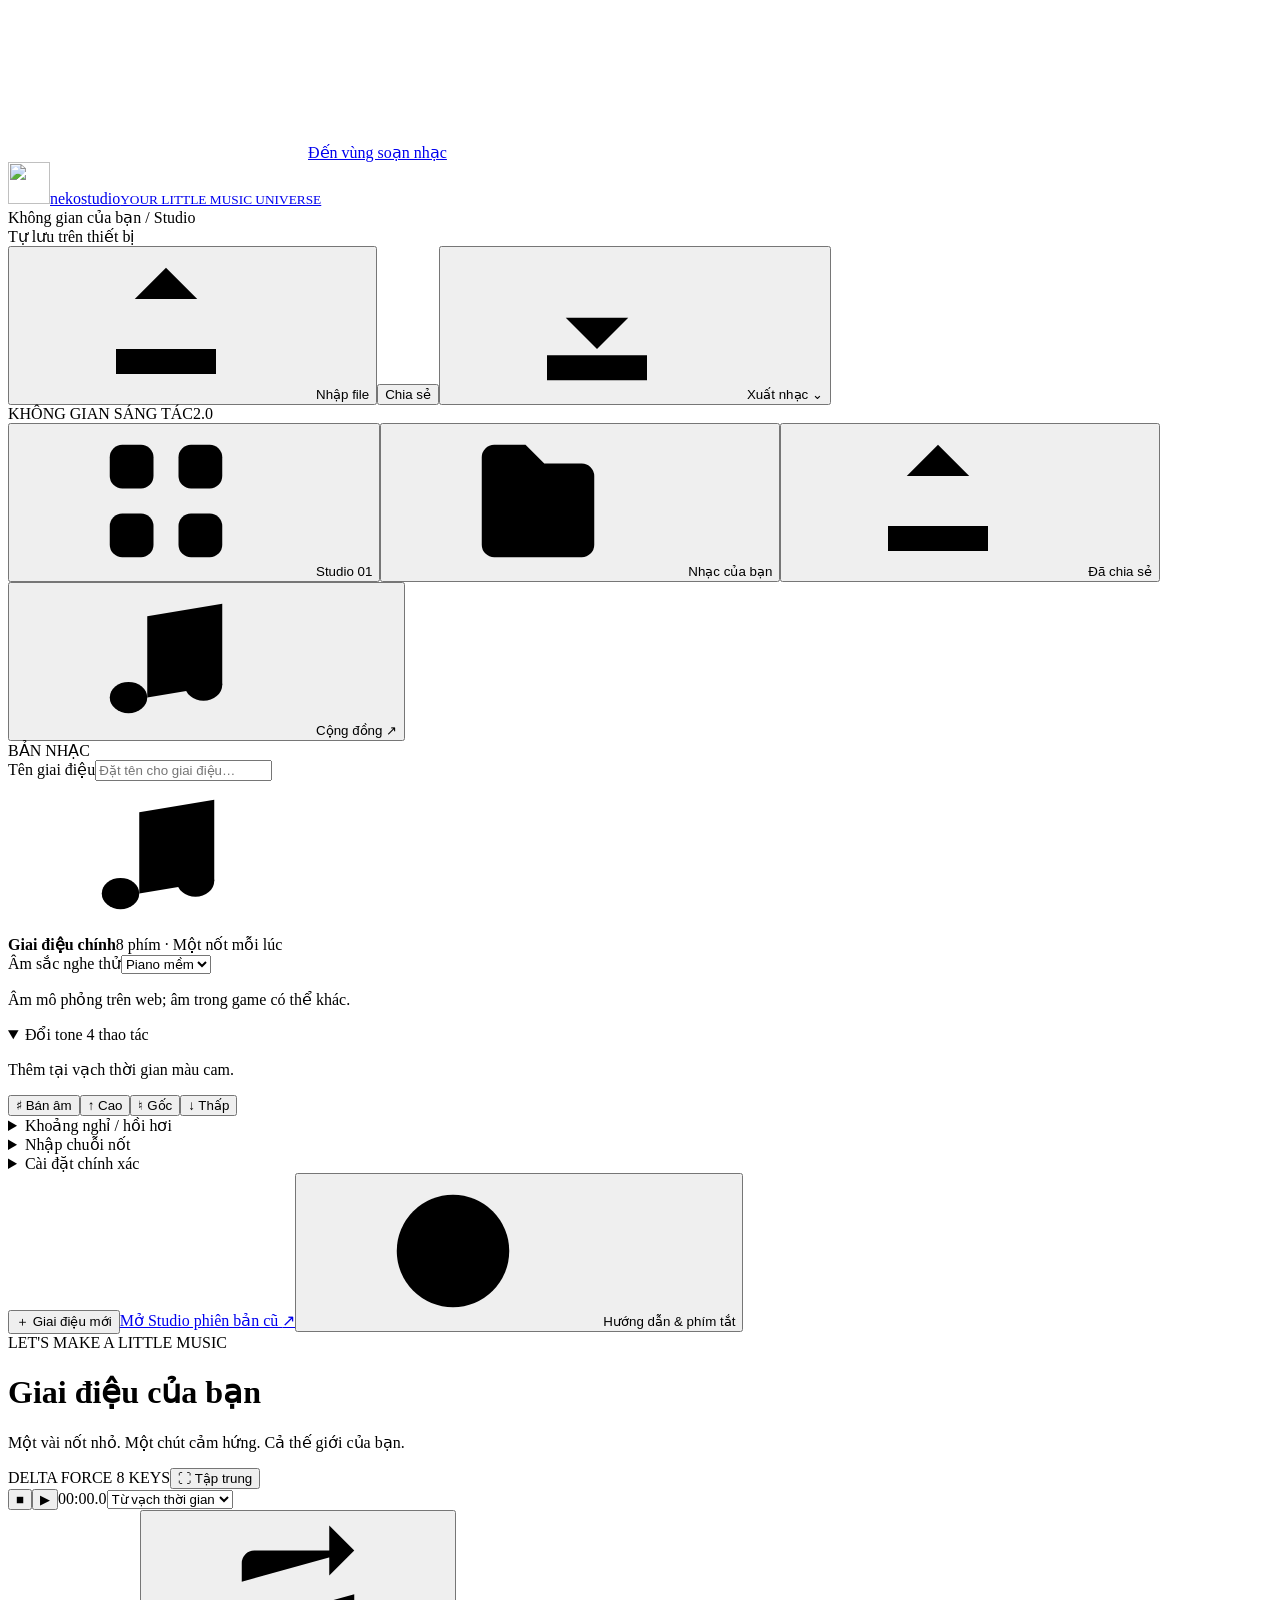
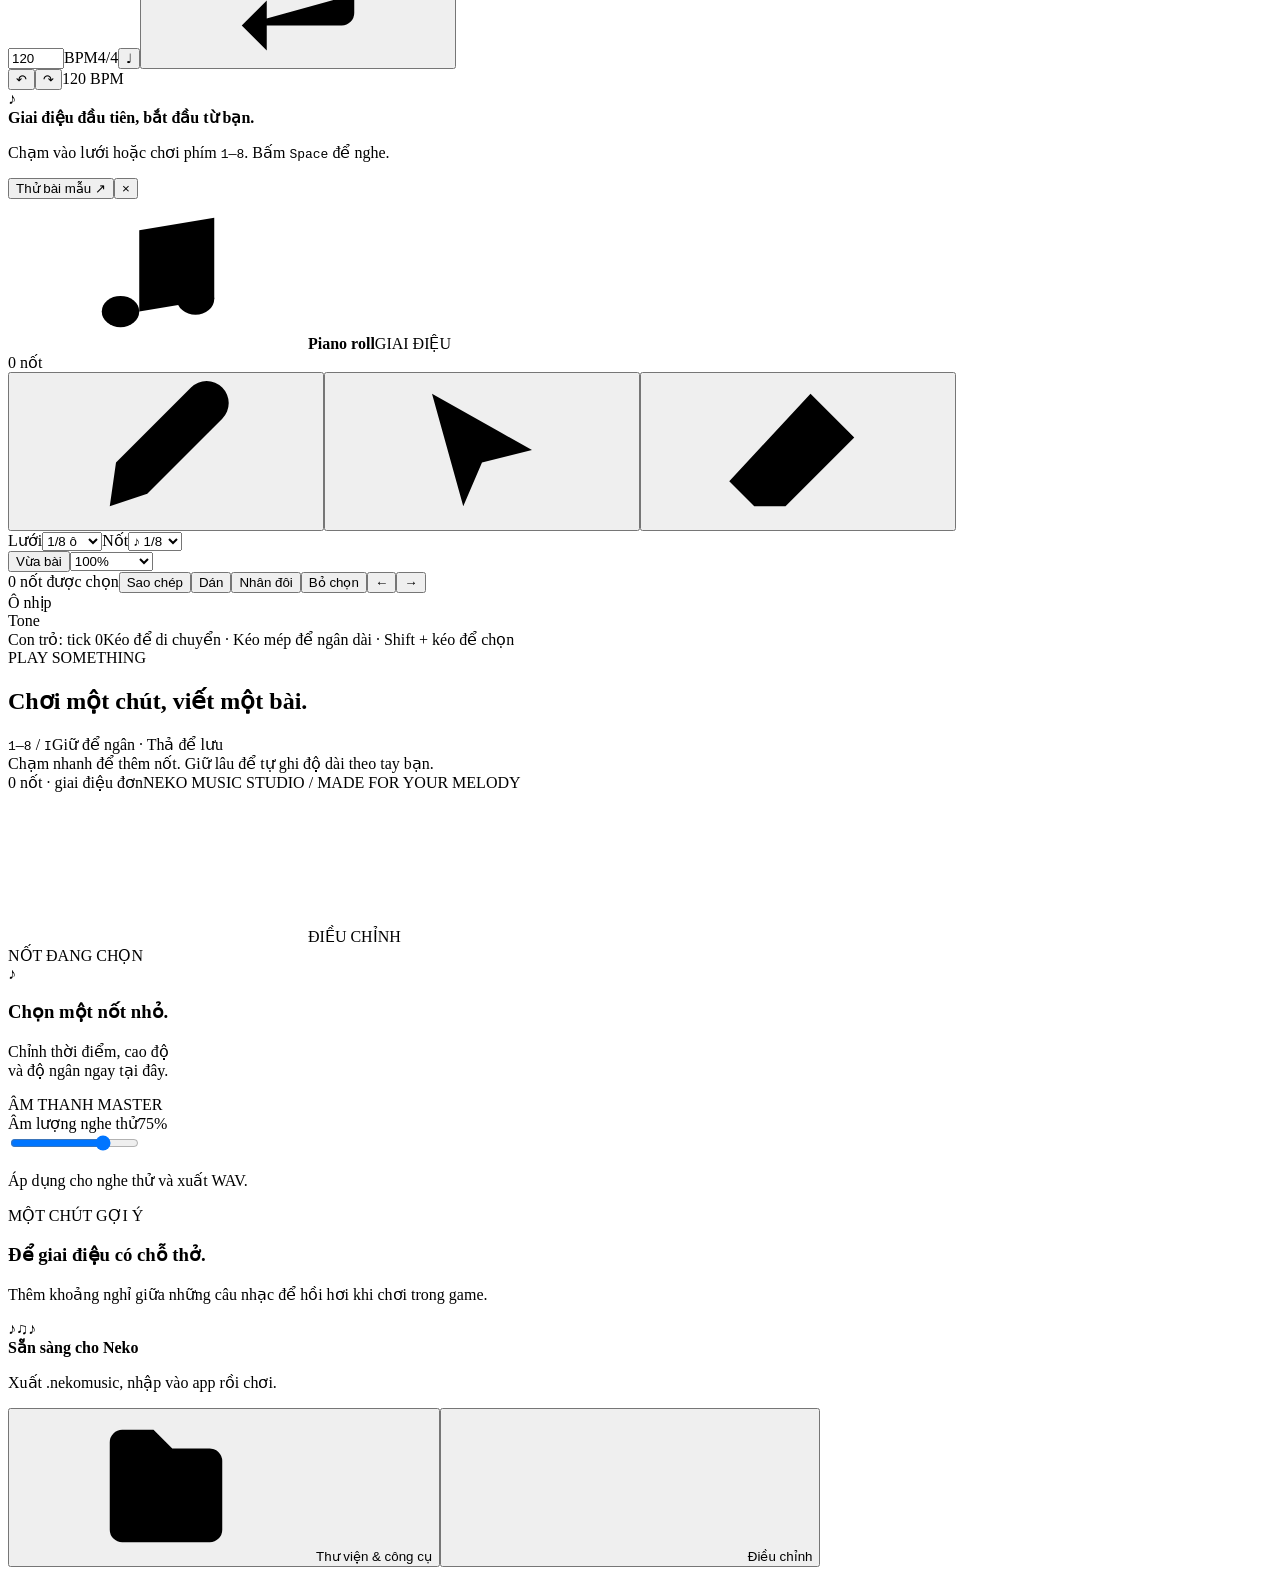
==== index.html @ de8f649d "Optimize library loading and session refresh (compiled web only)" ====
<!doctype html>
<html lang="vi">
<head><meta charset="utf-8"><meta name="viewport" content="width=device-width,initial-scale=1"><meta name="theme-color" content="#081411"><title>Neko Studio · Không gian cho giai điệu của bạn</title><meta name="description" content="Trình soạn nhạc 8 phím cho Neko Auto Music. Soạn giai điệu đơn, nghe thử và xuất file .nekomusic."><link rel="icon" type="image/png" href="/neko-music-studio/assets/favicon-Vps4EDx6.png">  <script type="module" crossorigin src="/neko-music-studio/assets/main-D3TmOOKm.js"></script>
  <link rel="modulepreload" crossorigin href="/neko-music-studio/assets/modulepreload-polyfill-CSRv37U6.js">
  <link rel="modulepreload" crossorigin href="/neko-music-studio/assets/published-time.mjs_v_20261021-studio2-C7KrOWjN.js">
  <link rel="stylesheet" crossorigin href="/neko-music-studio/assets/published-time-BNhq8g3c.css">
  <link rel="stylesheet" crossorigin href="/neko-music-studio/assets/main-Cn837vq4.css">
</head>
<body class="studio-v2"><svg class="svg-defs" xmlns="http://www.w3.org/2000/svg" aria-hidden="true"><defs><symbol id="i-grid" viewBox="0 0 24 24"><rect x="3" y="3" width="7" height="7" rx="2"/><rect x="14" y="3" width="7" height="7" rx="2"/><rect x="3" y="14" width="7" height="7" rx="2"/><rect x="14" y="14" width="7" height="7" rx="2"/></symbol><symbol id="i-note" viewBox="0 0 24 24"><path d="M9 18V5l12-2v13M9 9l12-2"/><ellipse cx="6" cy="18" rx="3" ry="2.5"/><ellipse cx="18" cy="16" rx="3" ry="2.5"/></symbol><symbol id="i-folder" viewBox="0 0 24 24"><path d="M3 7V5a2 2 0 0 1 2-2h5l3 3h6a2 2 0 0 1 2 2v11a2 2 0 0 1-2 2H5a2 2 0 0 1-2-2Z"/><path d="M3 10h18"/></symbol><symbol id="i-upload" viewBox="0 0 24 24"><path d="M12 16V3m-5 5 5-5 5 5M4 16v4h16v-4"/></symbol><symbol id="i-download" viewBox="0 0 24 24"><path d="M12 3v13m-5-5 5 5 5-5M4 17v4h16v-4"/></symbol><symbol id="i-pencil" viewBox="0 0 24 24"><path d="m15 4 5 5M3 21l6-2L21 7a2 2 0 0 0-5-5L4 14Z"/></symbol><symbol id="i-cursor" viewBox="0 0 24 24"><path d="m4 3 16 9-8 2-3 7Z"/></symbol><symbol id="i-erase" viewBox="0 0 24 24"><path d="m14 3 7 7-11 11H5l-4-4ZM8 9l7 7M10 21h12"/></symbol><symbol id="i-loop" viewBox="0 0 24 24"><path d="m17 2 4 4-4 4M3 11V8a2 2 0 0 1 2-2h16M7 22l-4-4 4-4m14-1v3a2 2 0 0 1-2 2H3"/></symbol><symbol id="i-sliders" viewBox="0 0 24 24"><path d="M5 3v7m0 4v7m7-18v12m0 4v2m7-18v3m0 4v11M2 10h6m1 5h6m1-9h6"/></symbol><symbol id="i-help" viewBox="0 0 24 24"><circle cx="12" cy="12" r="9"/><path d="M9 9a3 3 0 1 1 4 3c-1 .5-1 1-1 2m0 3h.01"/></symbol></defs></svg><a class="skip-link" href="#studioMain">Đến vùng soạn nhạc</a>
<header class="topbar"><a class="brand" href="./" aria-label="Neko Studio"><img class="brand-icon" src="/neko-music-studio/assets/neko-logo-C8vEP1AW.webp" alt="" width="42" height="42"><span>neko<span class="brand-light">studio</span><small>YOUR LITTLE MUSIC UNIVERSE</small></span></a><div class="project-header"><span class="project-location">Không gian của bạn <span>/</span> Studio</span><div class="save-indicator" id="saveStatus" role="status">Tự lưu trên thiết bị</div></div><div class="header-actions"><button id="importBtn" class="quiet"><svg aria-hidden="true"><use href="#i-upload"/></svg>Nhập file</button><button id="uploadBtn" class="quiet">Chia sẻ</button><button id="exportMenuBtn" class="primary"><svg aria-hidden="true"><use href="#i-download"/></svg>Xuất nhạc <span>⌄</span></button></div><input id="fileInput" type="file" accept=".nekomusic,.json,.mid,.midi,application/json,audio/midi" hidden></header>
<main class="workspace">
<aside class="sidebar" id="toolsSidebar" aria-label="Thư viện và công cụ"><div class="sidebar-top"><span class="side-heading">KHÔNG GIAN SÁNG TÁC</span><span class="version-pill">2.0</span></div><nav class="studio-tabs" aria-label="Không gian sáng tác"><button class="active-tab" data-studio-tab="editor" aria-pressed="true"><svg aria-hidden="true"><use href="#i-grid"/></svg>Studio <span class="nav-shortcut">01</span></button><button data-studio-tab="drafts" aria-pressed="false"><svg aria-hidden="true"><use href="#i-folder"/></svg>Nhạc của bạn</button><button data-studio-tab="published" aria-pressed="false"><svg aria-hidden="true"><use href="#i-upload"/></svg>Đã chia sẻ</button><button id="communityBtn"><svg aria-hidden="true"><use href="#i-note"/></svg>Cộng đồng <span class="nav-shortcut">↗</span></button></nav><div class="sidebar-divider"></div><div class="section-heading">BẢN NHẠC</div><label for="title">Tên giai điệu</label><input id="title" maxlength="100" placeholder="Đặt tên cho giai điệu…"><section class="sound-card"><div class="sound-icon"><svg aria-hidden="true"><use href="#i-note"/></svg></div><div><strong>Giai điệu chính</strong><span>8 phím · Một nốt mỗi lúc</span></div><span class="track-light"></span></section><label for="instrument">Âm sắc nghe thử</label><select id="instrument"><option value="soft">Piano mềm</option><option value="pluck">Dây gảy</option><option value="flute">Sáo nhẹ</option></select><p class="hint small-hint">Âm mô phỏng trên web; âm trong game có thể khác.</p><details class="tool-details" open><summary>Đổi tone <span>4 thao tác</span></summary><p class="hint">Thêm tại vạch thời gian màu cam.</p><div class="control-buttons"><button data-control="SEMITONE">♯ Bán âm</button><button data-control="PITCH_UP">↑ Cao</button><button data-control="NATURAL_PITCH">♮ Gốc</button><button data-control="PITCH_DOWN">↓ Thấp</button></div></details><details class="tool-details"><summary>Khoảng nghỉ / hồi hơi</summary><label for="restTicks">Thời gian nghỉ (tick)</label><input id="restTicks" type="number" min="1" max="2147483647" value="20"><p id="restHint" class="hint"></p><button id="restBtn" class="wide rest-button">＋ Chèn khoảng nghỉ</button></details><details class="tool-details"><summary>Nhập chuỗi nốt</summary><label for="sequence">Giai điệu dạng số</label><textarea id="sequence" rows="3" placeholder="1 2 3 5 - i"></textarea><p class="hint">1–8 là phím, dấu - là nghỉ, i là phím 8.</p><button id="sequenceBtn" class="wide">＋ Thêm tại vạch thời gian</button></details><details class="tool-details"><summary>Cài đặt chính xác</summary><label for="tps">Tick / giây</label><input id="tps" type="number" min="1" max="1000" value="20"><p id="tempoHint" class="hint"></p><button id="jsonBtn" class="quiet wide">{ } Xem dữ liệu .nekomusic</button></details><div class="sidebar-bottom"><button id="newBtn" class="wide new-project">＋ Giai điệu mới</button><a class="classic-link" href="classic/">Mở Studio phiên bản cũ <span>↗</span></a><button id="helpBtn" class="quiet wide help-trigger"><svg aria-hidden="true"><use href="#i-help"/></svg>Hướng dẫn & phím tắt</button></div></aside>
<section id="libraryPanel" class="library-panel" hidden><div class="eyebrow">THƯ VIỆN CỦA BẠN</div><h1 id="libraryTitle">Nhạc nháp</h1><div class="community-actions"><button id="draftNew" class="primary">＋ Bản nhạc mới</button><button id="publishedRefresh">↻ Làm mới</button><button id="publishedLogin">Đăng nhập</button></div><p id="libraryStatus" role="status"></p><div id="libraryList"></div><button id="publishedMore" hidden>Xem thêm</button></section><div class="editor" id="studioMain" tabindex="-1"><div class="editor-heading"><div><div class="eyebrow"><span class="live-dot"></span> LET'S MAKE A LITTLE MUSIC</div><h1 id="songHeading">Giai điệu của bạn</h1><p>Một vài nốt nhỏ. Một chút cảm hứng. Cả thế giới của bạn.</p></div><div class="heading-tools"><span class="format-badge">DELTA FORCE <span>8 KEYS</span></span><button id="focusBtn" class="quiet" aria-pressed="false" title="Ẩn bảng bên để tập trung">⛶ <span>Tập trung</span></button></div></div><div class="transport" aria-label="Điều khiển phát nhạc"><div class="transport-left"><button id="stopBtn" class="stop" aria-label="Dừng và về đầu">■</button><button id="playBtn" class="play" aria-label="Nghe thử" title="Phát / tạm dừng · Space">▶</button><span id="playTime" class="time">00:00.0</span><select id="playMode" aria-label="Vị trí bắt đầu nghe"><option value="cursor">Từ vạch thời gian</option><option value="start">Từ đầu bài</option></select></div><div class="transport-center"><label class="bpm-control" for="bpm"><input id="bpm" type="number" min="20" max="400" step="1" value="120" title="Đổi tốc độ bài nhạc · 20–400 BPM"><span>BPM</span></label><span class="signature">4/4</span><button id="metronomeBtn" aria-label="Máy đếm nhịp" aria-pressed="false" title="Bật / tắt máy đếm nhịp">♩</button><button id="loopBtn" aria-label="Lặp đoạn" aria-pressed="false" title="Lặp đoạn hoặc toàn bài"><svg aria-hidden="true"><use href="#i-loop"/></svg></button></div><div class="transport-right"><button id="undoBtn" aria-label="Hoàn tác" title="Hoàn tác · Ctrl+Z">↶</button><button id="redoBtn" aria-label="Làm lại" title="Làm lại · Ctrl+Shift+Z">↷</button><span id="tempoBadge" class="sr-only">120 BPM</span></div></div><section class="welcome-card" id="welcomeCard"><div class="welcome-art" aria-hidden="true">♪</div><div><strong>Giai điệu đầu tiên, bắt đầu từ bạn.</strong><p>Chạm vào lưới hoặc chơi phím <kbd>1</kbd>–<kbd>8</kbd>. Bấm <kbd>Space</kbd> để nghe.</p></div><button id="demoBtn" class="welcome-demo">Thử bài mẫu <span>↗</span></button><button id="dismissWelcome" class="quiet dismiss" aria-label="Ẩn gợi ý bắt đầu">×</button></section><section class="roll-card" aria-label="Vùng soạn giai điệu"><div class="roll-top"><div class="roll-title"><svg aria-hidden="true"><use href="#i-note"/></svg><strong>Piano roll</strong><span class="mono-pill">GIAI ĐIỆU</span></div><span id="rollSummary">0 nốt</span></div><div class="selection-toolbar"><div class="tool-group" aria-label="Công cụ soạn"><button id="drawTool" aria-pressed="true" aria-label="Vẽ nốt" title="Vẽ nốt · B"><svg aria-hidden="true"><use href="#i-pencil"/></svg></button><button id="multiSelect" aria-pressed="false" aria-label="Chọn nhiều nốt" title="Chọn vùng · V"><svg aria-hidden="true"><use href="#i-cursor"/></svg></button><button id="eraseTool" aria-pressed="false" aria-label="Tẩy nốt" title="Tẩy nốt · E"><svg aria-hidden="true"><use href="#i-erase"/></svg></button></div><div class="grid-settings"><label for="step">Lưới</label><select id="step"><option value="1">1/40 ô</option><option value="2">1/20 ô</option><option value="5" selected>1/8 ô</option><option value="10">1/4 ô</option><option value="20">1/2 ô</option></select><label for="duration">Nốt</label><select id="duration"><option value="1">1 tick</option><option value="5" selected>♪ 1/8</option><option value="10">♩ 1/4</option><option value="20">𝅗𝅥 1/2</option><option value="40">𝅝 1 ô</option></select></div><div class="zoom-controls"><button id="fitBtn" class="quiet">Vừa bài</button><select id="zoom" aria-label="Độ phóng đại"><option value="4">Thu nhỏ</option><option value="6" selected>100%</option><option value="10">Phóng lớn</option></select></div></div><div class="selection-actions"><span id="selectionCount">0 nốt được chọn</span><button id="copyNotes">Sao chép</button><button id="pasteNotes">Dán</button><button id="duplicateBtn">Nhân đôi</button><button id="clearSelection">Bỏ chọn</button><span class="page-buttons"><button id="prevPage" class="quiet" aria-label="Trang nhạc trước">←</button><button id="nextPage" class="quiet" aria-label="Trang nhạc sau">→</button></span></div><section id="singleNoteNotice" class="warnings" aria-live="polite" hidden><p id="conflictMessage"></p><button id="keepHighestBtn">Giữ nốt cao nhất</button></section><div id="rollScroll" class="roll-scroll"><div id="roll" class="roll"><div class="sticky-labels"><div class="ruler-label">Ô nhịp</div><div class="control-label">Tone</div><div id="rowLabels"></div></div><div id="canvas" class="canvas"><div id="ruler" class="ruler"></div><div id="controlLane" class="control-lane"></div><div id="noteGrid" class="note-grid"></div><div id="loopRegion" class="loop-region" hidden></div><div id="playhead" class="playhead"><span></span></div></div></div></div><div class="roll-footer"><span id="cursorLabel">Con trỏ: tick 0</span><span class="roll-tip">Kéo để di chuyển · Kéo mép để ngân dài · Shift + kéo để chọn</span></div></section>
<div id="loopSettings" class="loop-settings" hidden><svg aria-hidden="true"><use href="#i-loop"/></svg><span>Đoạn lặp</span><label for="loopStart">Từ tick</label><input id="loopStart" type="number" min="0" value="0"><label for="loopEnd">Đến tick</label><input id="loopEnd" type="number" min="1" value="160"><button id="loopSelectionBtn" class="quiet">Lấy vùng chọn</button></div><section class="keyboard-card"><div class="keyboard-heading"><div><span class="eyebrow">PLAY SOMETHING</span><h2>Chơi một chút, viết một bài.</h2></div><span class="keyboard-shortcut"><kbd>1</kbd>–<kbd>8</kbd> / <kbd>I</kbd><span>Giữ để ngân · Thả để lưu</span></span></div><div id="keyboard" class="keyboard"></div><div class="preview-note">Chạm nhanh để thêm nốt. Giữ lâu để tự ghi độ dài theo tay bạn.</div></section>
<section id="warnings" class="warnings" aria-live="polite" hidden></section>
<footer class="editor-footer"><span id="stats">0 nốt · giai điệu đơn</span><span>NEKO MUSIC STUDIO <span class="footer-dot">/</span> MADE FOR YOUR MELODY</span></footer></div>
<aside class="inspector" id="propertiesSidebar" aria-label="Thuộc tính nốt và âm thanh"><div class="inspector-heading"><svg aria-hidden="true"><use href="#i-sliders"/></svg><span>ĐIỀU CHỈNH</span></div><div class="section-heading">NỐT ĐANG CHỌN</div><div id="emptyInspector" class="empty-inspector"><div class="empty-symbol">♪</div><h3>Chọn một nốt nhỏ.</h3><p>Chỉnh thời điểm, cao độ<br>và độ ngân ngay tại đây.</p></div><div id="noteInspector" hidden><div id="selectedBadge" class="selected-badge">PHÍM 1</div><label for="noteKey">Phím / cao độ</label><select id="noteKey"></select><label for="noteTick">Vị trí (tick)</label><input id="noteTick" type="number" min="0" max="2147483647"><div id="noteDurationWrap"><label for="noteDuration">Độ dài (tick)</label><input id="noteDuration" type="number" min="1" max="2147483647"></div><p id="selectedHint" class="hint"></p><div class="transpose-controls"><button id="transposeDown">↓ Hạ phím</button><button id="transposeUp">↑ Nâng phím</button></div><button id="deleteBtn" class="danger wide">Xóa phần đã chọn</button></div><section class="master-section"><div class="section-heading">ÂM THANH <span>MASTER</span></div><div class="volume-heading"><label for="masterVolume">Âm lượng nghe thử</label><output id="volumeValue" for="masterVolume">75%</output></div><input id="masterVolume" type="range" min="0" max="100" value="75"><div class="meter" aria-hidden="true"><div id="masterMeter"></div></div><p class="hint">Áp dụng cho nghe thử và xuất WAV.</p></section><section class="guide"><span class="guide-kicker">MỘT CHÚT GỢI Ý</span><h3>Để giai điệu có chỗ thở.</h3><p>Thêm khoảng nghỉ giữa những câu nhạc để hồi hơi khi chơi trong game.</p><div class="guide-note"><span>♪</span><i></i><span>♫</span><i></i><span>♪</span></div></section><div class="compatibility"><span class="live-dot"></span><div><strong>Sẵn sàng cho Neko</strong><p>Xuất .nekomusic, nhập vào app rồi chơi.</p></div></div></aside>
</main><nav class="mobile-dock" aria-label="Bảng công cụ"><button id="mobileTools" aria-expanded="false" aria-controls="toolsSidebar"><svg aria-hidden="true"><use href="#i-folder"/></svg>Thư viện & công cụ</button><button id="mobileProperties" aria-expanded="false" aria-controls="propertiesSidebar"><svg aria-hidden="true"><use href="#i-sliders"/></svg>Điều chỉnh</button></nav>
<dialog id="exportDialog"><div class="dialog-heading"><div><div class="eyebrow">TAKE YOUR MUSIC WITH YOU</div><h2>Giai điệu đi cùng bạn.</h2></div><button data-close-dialog aria-label="Đóng">×</button></div><p>Chọn định dạng bạn muốn mang đi.</p><div class="export-options"><button id="exportBtn" class="export-option"><span class="export-file-icon">N</span><span><strong>Neko Music</strong><small>.nekomusic · Chơi bằng app Neko Auto Music</small></span><span>↗</span></button><button id="exportMidi" class="export-option"><span class="export-file-icon">M</span><span><strong>MIDI</strong><small>.mid · Tiếp tục soạn trong phần mềm làm nhạc</small></span><span>↗</span></button><button id="exportWav" class="export-option"><span class="export-file-icon">W</span><span><strong>Âm thanh WAV</strong><small>.wav · Âm sắc và âm lượng nghe thử hiện tại</small></span><span>↗</span></button></div><p id="exportStatus" role="status"></p></dialog>
<dialog id="helpDialog"><div class="dialog-heading"><h2>Một bài nhạc, bắt đầu thế nào?</h2><button data-close-dialog aria-label="Đóng">×</button></div><ol class="help-steps"><li><strong>Chơi hoặc vẽ nốt.</strong><p>Chạm lưới hoặc dùng phím 1–8. Giữ để ngân dài.</p></li><li><strong>Nghe và chỉnh theo ý bạn.</strong><p>Kéo nốt theo hai chiều. Kéo mép phải để đổi độ dài. Shift + kéo vùng trống để chọn nhóm.</p></li><li><strong>Mang giai điệu đi chơi.</strong><p>Xuất .nekomusic để nhập vào app. MIDI và WAV dành cho chỉnh tiếp hoặc nghe lại.</p></li></ol><div class="shortcut-list"><span>Phát / tạm dừng <kbd>Space</kbd></span><span>Vẽ / chọn / tẩy <kbd>B / V / E</kbd></span><span>Hoàn tác <kbd>Ctrl Z</kbd></span><span>Sao chép / dán <kbd>Ctrl C / V</kbd></span><span>Chọn tất cả <kbd>Ctrl A</kbd></span><span>Xóa phần đã chọn <kbd>Delete</kbd></span></div><p>Bản nháp tự lưu trên trình duyệt hiện tại. Xuất file để giữ bản riêng hoặc chuyển thiết bị. BPM điều chỉnh tốc độ bài; độ chính xác của tick được giữ riêng để app đọc đúng.</p></dialog>
<dialog id="midiDialog"><div class="dialog-heading"><h2>Đưa MIDI vào Neko</h2><button data-close-dialog aria-label="Đóng">×</button></div><p>Chọn bè giai điệu. Khi chuyển về 8 phím, nốt ngoài dải sẽ được đưa về quãng phù hợp và làm tròn cao độ. Hợp âm được rút thành một giai điệu.</p><label for="midiTrack">Bè nhạc</label><select id="midiTrack"></select><label for="midiPolicy">Khi nhiều nốt cùng phát</label><select id="midiPolicy"><option value="highest">Giữ nốt cao nhất</option><option value="lowest">Giữ nốt thấp nhất</option></select><p id="midiSummary" role="status"></p><div class="dialog-actions"><button id="midiImportConfirm" class="primary">Chuyển thành bản nháp mới</button></div></dialog>
<dialog id="jsonDialog"><div class="dialog-heading"><h2>Dữ liệu .nekomusic</h2><button id="closeJson" aria-label="Đóng">✕</button></div><p>Đây là dữ liệu app sẽ đọc khi nhập bài.</p><pre id="jsonOutput"></pre><button id="copyJson" class="primary">Sao chép JSON</button></dialog>
<dialog id="confirmDialog"><h2 id="confirmTitle">Thay bản nhạc?</h2><p id="confirmMessage"></p><div class="dialog-actions"><button id="cancelConfirm">Giữ bài hiện tại</button><button id="acceptConfirm" class="primary">Tiếp tục</button></div></dialog>
<div id="toast" class="toast" role="status" aria-live="polite"></div>
</body></html>
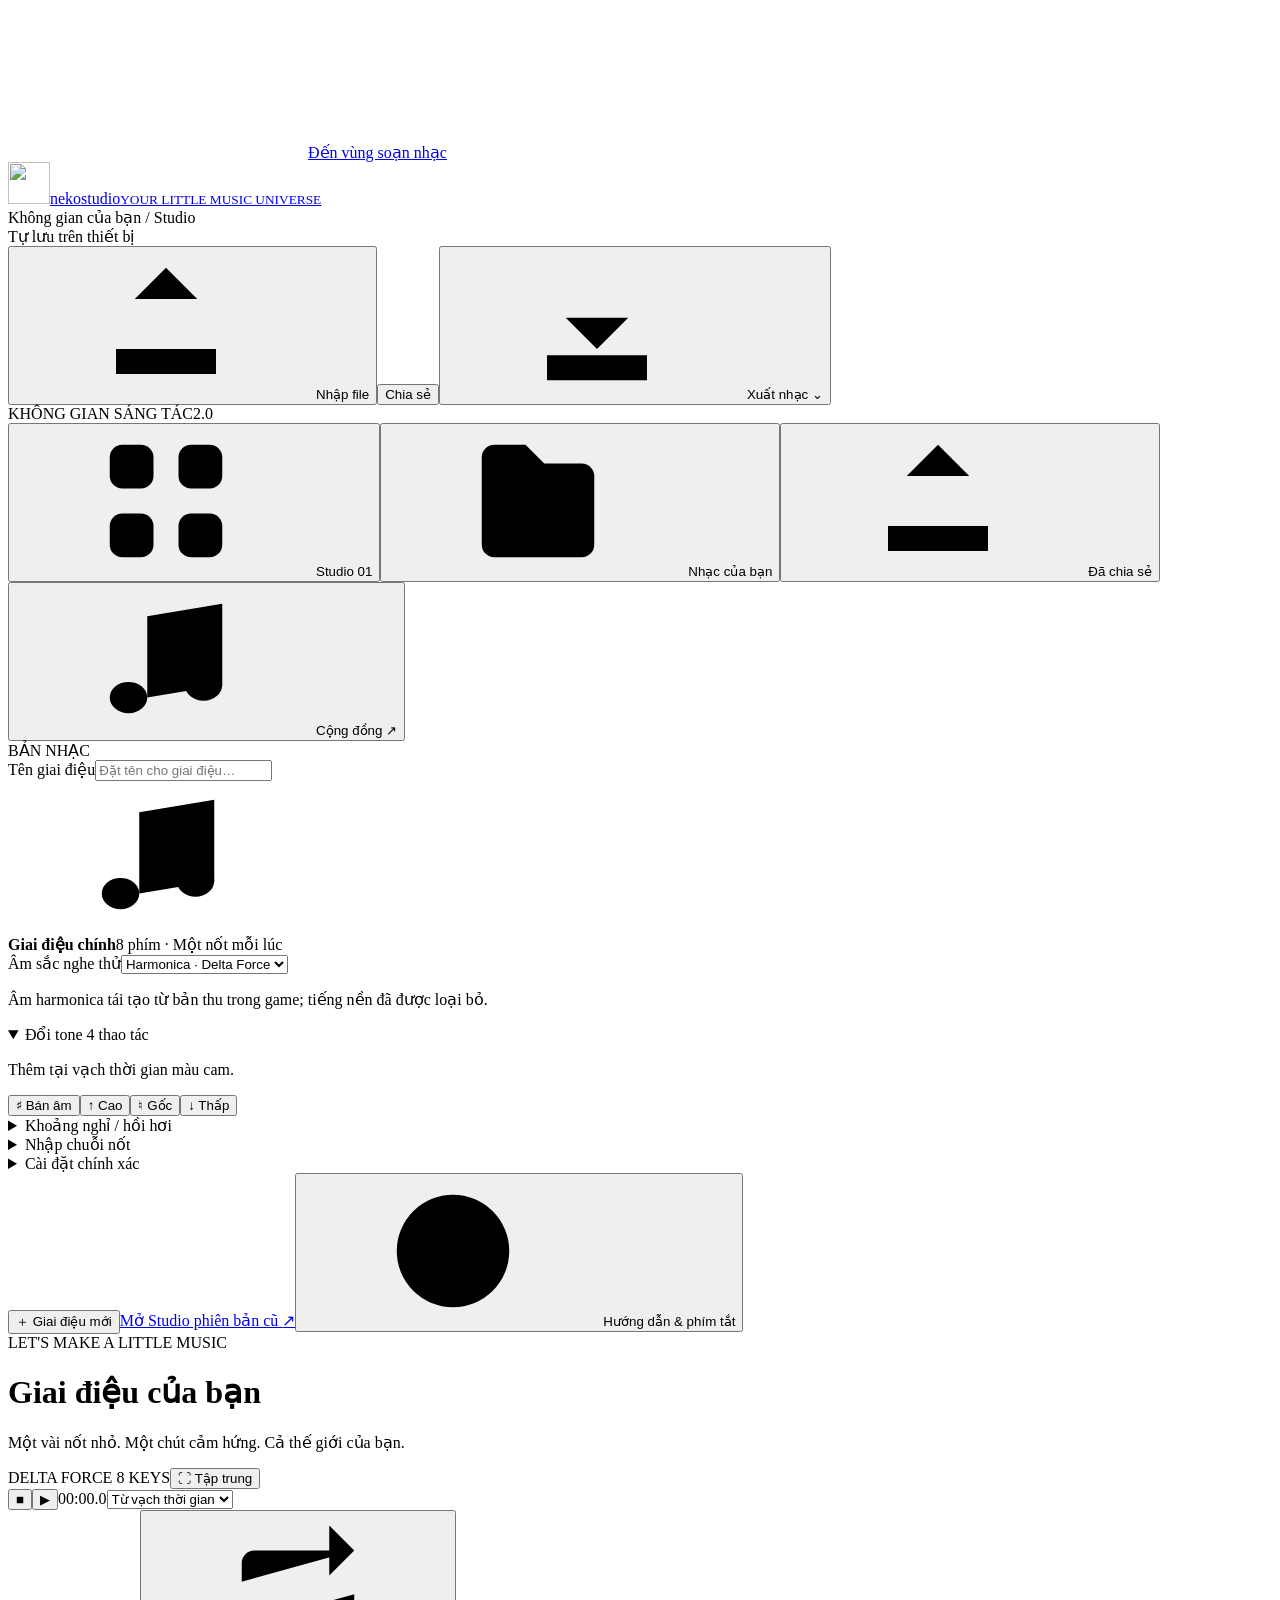
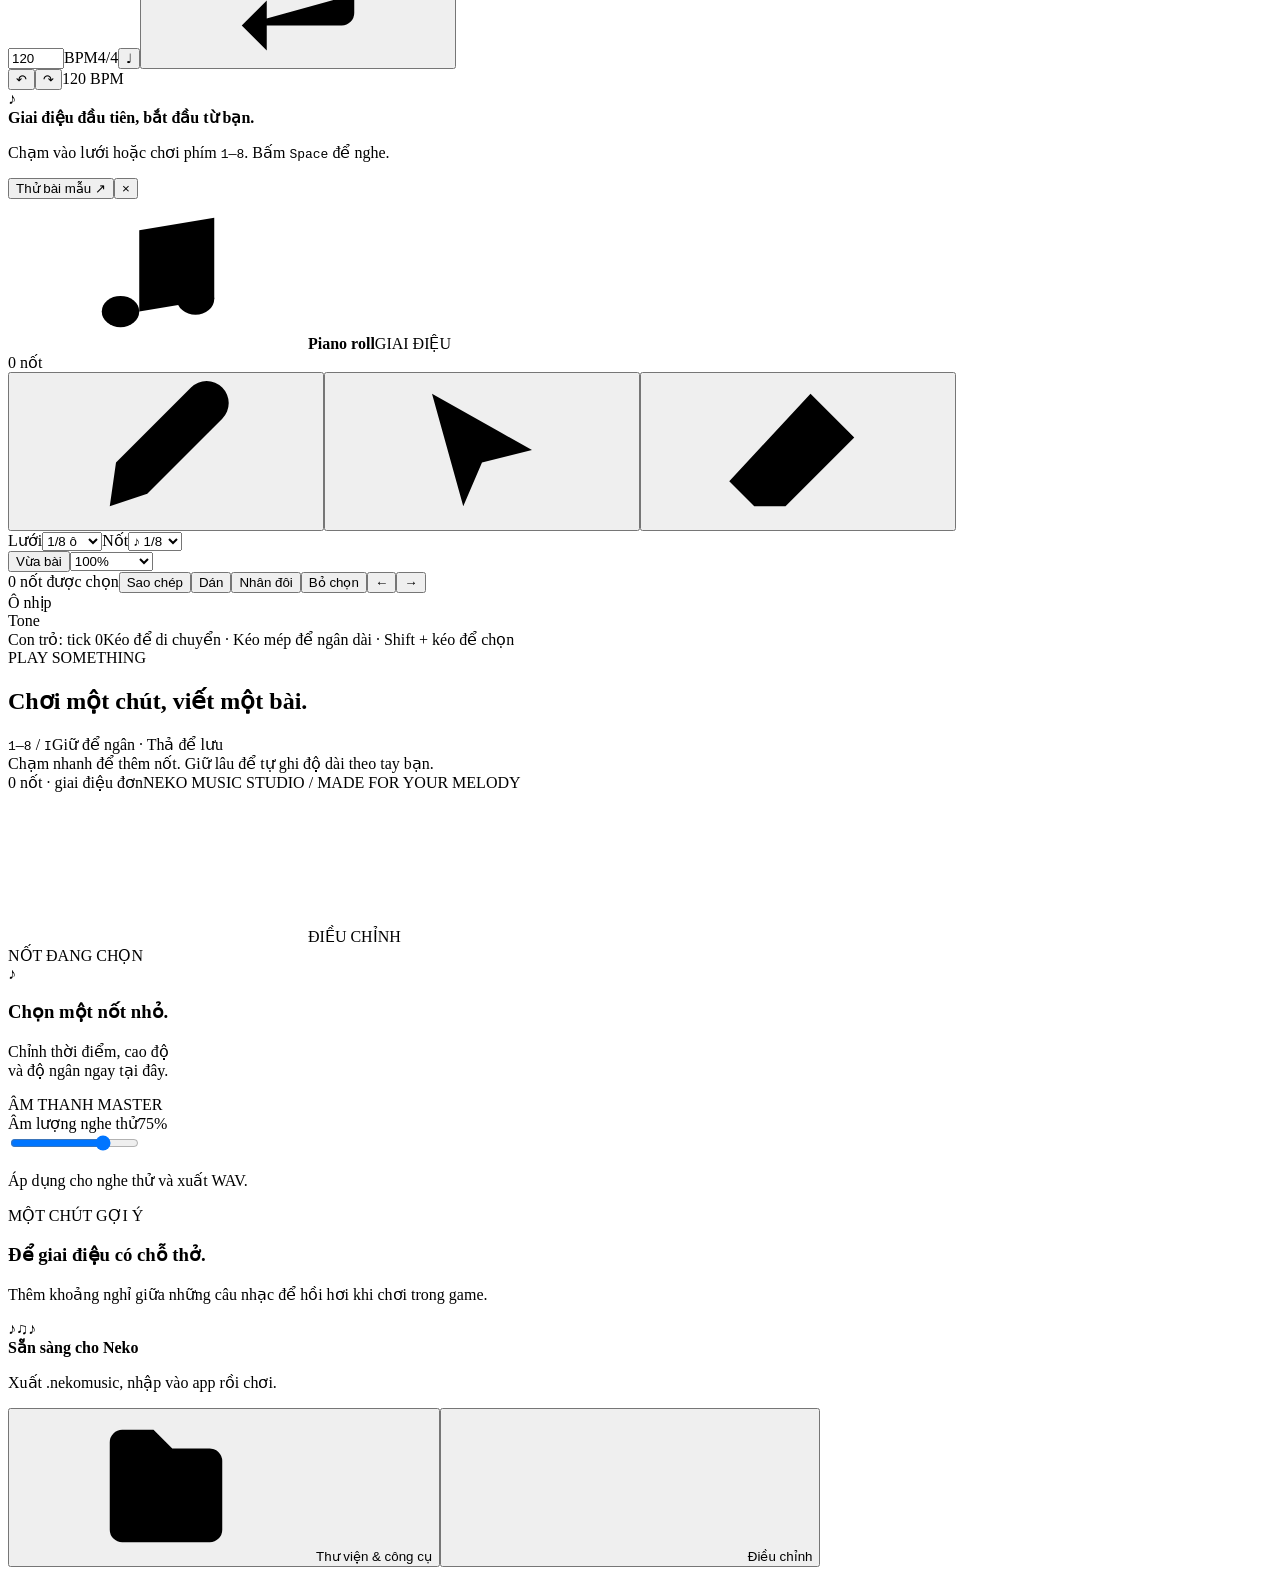
==== commit 936f1071: "Add measured Delta Force harmonica preview (compiled web only)" ====
--- a/index.html
+++ b/index.html
@@ -1,15 +1,16 @@
 <!doctype html>
 <html lang="vi">
-<head><meta charset="utf-8"><meta name="viewport" content="width=device-width,initial-scale=1"><meta name="theme-color" content="#081411"><title>Neko Studio · Không gian cho giai điệu của bạn</title><meta name="description" content="Trình soạn nhạc 8 phím cho Neko Auto Music. Soạn giai điệu đơn, nghe thử và xuất file .nekomusic."><link rel="icon" type="image/png" href="/neko-music-studio/assets/favicon-Vps4EDx6.png">  <script type="module" crossorigin src="/neko-music-studio/assets/main-D3TmOOKm.js"></script>
+<head><meta charset="utf-8"><meta name="viewport" content="width=device-width,initial-scale=1"><meta name="theme-color" content="#081411"><title>Neko Studio · Không gian cho giai điệu của bạn</title><meta name="description" content="Trình soạn nhạc 8 phím cho Neko Auto Music. Soạn giai điệu đơn, nghe thử và xuất file .nekomusic."><link rel="icon" type="image/png" href="/neko-music-studio/assets/favicon-Vps4EDx6.png">  <script type="module" crossorigin src="/neko-music-studio/assets/main-gHcrDTxo.js"></script>
   <link rel="modulepreload" crossorigin href="/neko-music-studio/assets/modulepreload-polyfill-CSRv37U6.js">
-  <link rel="modulepreload" crossorigin href="/neko-music-studio/assets/published-time.mjs_v_20261021-studio2-C7KrOWjN.js">
+  <link rel="modulepreload" crossorigin href="/neko-music-studio/assets/published-time.mjs_v_20261021-studio2-DB8yrjFi.js">
+  <link rel="modulepreload" crossorigin href="/neko-music-studio/assets/delta-reed-profiles-_LOy9lIZ.js">
   <link rel="stylesheet" crossorigin href="/neko-music-studio/assets/published-time-BNhq8g3c.css">
   <link rel="stylesheet" crossorigin href="/neko-music-studio/assets/main-Cn837vq4.css">
 </head>
 <body class="studio-v2"><svg class="svg-defs" xmlns="http://www.w3.org/2000/svg" aria-hidden="true"><defs><symbol id="i-grid" viewBox="0 0 24 24"><rect x="3" y="3" width="7" height="7" rx="2"/><rect x="14" y="3" width="7" height="7" rx="2"/><rect x="3" y="14" width="7" height="7" rx="2"/><rect x="14" y="14" width="7" height="7" rx="2"/></symbol><symbol id="i-note" viewBox="0 0 24 24"><path d="M9 18V5l12-2v13M9 9l12-2"/><ellipse cx="6" cy="18" rx="3" ry="2.5"/><ellipse cx="18" cy="16" rx="3" ry="2.5"/></symbol><symbol id="i-folder" viewBox="0 0 24 24"><path d="M3 7V5a2 2 0 0 1 2-2h5l3 3h6a2 2 0 0 1 2 2v11a2 2 0 0 1-2 2H5a2 2 0 0 1-2-2Z"/><path d="M3 10h18"/></symbol><symbol id="i-upload" viewBox="0 0 24 24"><path d="M12 16V3m-5 5 5-5 5 5M4 16v4h16v-4"/></symbol><symbol id="i-download" viewBox="0 0 24 24"><path d="M12 3v13m-5-5 5 5 5-5M4 17v4h16v-4"/></symbol><symbol id="i-pencil" viewBox="0 0 24 24"><path d="m15 4 5 5M3 21l6-2L21 7a2 2 0 0 0-5-5L4 14Z"/></symbol><symbol id="i-cursor" viewBox="0 0 24 24"><path d="m4 3 16 9-8 2-3 7Z"/></symbol><symbol id="i-erase" viewBox="0 0 24 24"><path d="m14 3 7 7-11 11H5l-4-4ZM8 9l7 7M10 21h12"/></symbol><symbol id="i-loop" viewBox="0 0 24 24"><path d="m17 2 4 4-4 4M3 11V8a2 2 0 0 1 2-2h16M7 22l-4-4 4-4m14-1v3a2 2 0 0 1-2 2H3"/></symbol><symbol id="i-sliders" viewBox="0 0 24 24"><path d="M5 3v7m0 4v7m7-18v12m0 4v2m7-18v3m0 4v11M2 10h6m1 5h6m1-9h6"/></symbol><symbol id="i-help" viewBox="0 0 24 24"><circle cx="12" cy="12" r="9"/><path d="M9 9a3 3 0 1 1 4 3c-1 .5-1 1-1 2m0 3h.01"/></symbol></defs></svg><a class="skip-link" href="#studioMain">Đến vùng soạn nhạc</a>
 <header class="topbar"><a class="brand" href="./" aria-label="Neko Studio"><img class="brand-icon" src="/neko-music-studio/assets/neko-logo-C8vEP1AW.webp" alt="" width="42" height="42"><span>neko<span class="brand-light">studio</span><small>YOUR LITTLE MUSIC UNIVERSE</small></span></a><div class="project-header"><span class="project-location">Không gian của bạn <span>/</span> Studio</span><div class="save-indicator" id="saveStatus" role="status">Tự lưu trên thiết bị</div></div><div class="header-actions"><button id="importBtn" class="quiet"><svg aria-hidden="true"><use href="#i-upload"/></svg>Nhập file</button><button id="uploadBtn" class="quiet">Chia sẻ</button><button id="exportMenuBtn" class="primary"><svg aria-hidden="true"><use href="#i-download"/></svg>Xuất nhạc <span>⌄</span></button></div><input id="fileInput" type="file" accept=".nekomusic,.json,.mid,.midi,application/json,audio/midi" hidden></header>
 <main class="workspace">
-<aside class="sidebar" id="toolsSidebar" aria-label="Thư viện và công cụ"><div class="sidebar-top"><span class="side-heading">KHÔNG GIAN SÁNG TÁC</span><span class="version-pill">2.0</span></div><nav class="studio-tabs" aria-label="Không gian sáng tác"><button class="active-tab" data-studio-tab="editor" aria-pressed="true"><svg aria-hidden="true"><use href="#i-grid"/></svg>Studio <span class="nav-shortcut">01</span></button><button data-studio-tab="drafts" aria-pressed="false"><svg aria-hidden="true"><use href="#i-folder"/></svg>Nhạc của bạn</button><button data-studio-tab="published" aria-pressed="false"><svg aria-hidden="true"><use href="#i-upload"/></svg>Đã chia sẻ</button><button id="communityBtn"><svg aria-hidden="true"><use href="#i-note"/></svg>Cộng đồng <span class="nav-shortcut">↗</span></button></nav><div class="sidebar-divider"></div><div class="section-heading">BẢN NHẠC</div><label for="title">Tên giai điệu</label><input id="title" maxlength="100" placeholder="Đặt tên cho giai điệu…"><section class="sound-card"><div class="sound-icon"><svg aria-hidden="true"><use href="#i-note"/></svg></div><div><strong>Giai điệu chính</strong><span>8 phím · Một nốt mỗi lúc</span></div><span class="track-light"></span></section><label for="instrument">Âm sắc nghe thử</label><select id="instrument"><option value="soft">Piano mềm</option><option value="pluck">Dây gảy</option><option value="flute">Sáo nhẹ</option></select><p class="hint small-hint">Âm mô phỏng trên web; âm trong game có thể khác.</p><details class="tool-details" open><summary>Đổi tone <span>4 thao tác</span></summary><p class="hint">Thêm tại vạch thời gian màu cam.</p><div class="control-buttons"><button data-control="SEMITONE">♯ Bán âm</button><button data-control="PITCH_UP">↑ Cao</button><button data-control="NATURAL_PITCH">♮ Gốc</button><button data-control="PITCH_DOWN">↓ Thấp</button></div></details><details class="tool-details"><summary>Khoảng nghỉ / hồi hơi</summary><label for="restTicks">Thời gian nghỉ (tick)</label><input id="restTicks" type="number" min="1" max="2147483647" value="20"><p id="restHint" class="hint"></p><button id="restBtn" class="wide rest-button">＋ Chèn khoảng nghỉ</button></details><details class="tool-details"><summary>Nhập chuỗi nốt</summary><label for="sequence">Giai điệu dạng số</label><textarea id="sequence" rows="3" placeholder="1 2 3 5 - i"></textarea><p class="hint">1–8 là phím, dấu - là nghỉ, i là phím 8.</p><button id="sequenceBtn" class="wide">＋ Thêm tại vạch thời gian</button></details><details class="tool-details"><summary>Cài đặt chính xác</summary><label for="tps">Tick / giây</label><input id="tps" type="number" min="1" max="1000" value="20"><p id="tempoHint" class="hint"></p><button id="jsonBtn" class="quiet wide">{ } Xem dữ liệu .nekomusic</button></details><div class="sidebar-bottom"><button id="newBtn" class="wide new-project">＋ Giai điệu mới</button><a class="classic-link" href="classic/">Mở Studio phiên bản cũ <span>↗</span></a><button id="helpBtn" class="quiet wide help-trigger"><svg aria-hidden="true"><use href="#i-help"/></svg>Hướng dẫn & phím tắt</button></div></aside>
+<aside class="sidebar" id="toolsSidebar" aria-label="Thư viện và công cụ"><div class="sidebar-top"><span class="side-heading">KHÔNG GIAN SÁNG TÁC</span><span class="version-pill">2.0</span></div><nav class="studio-tabs" aria-label="Không gian sáng tác"><button class="active-tab" data-studio-tab="editor" aria-pressed="true"><svg aria-hidden="true"><use href="#i-grid"/></svg>Studio <span class="nav-shortcut">01</span></button><button data-studio-tab="drafts" aria-pressed="false"><svg aria-hidden="true"><use href="#i-folder"/></svg>Nhạc của bạn</button><button data-studio-tab="published" aria-pressed="false"><svg aria-hidden="true"><use href="#i-upload"/></svg>Đã chia sẻ</button><button id="communityBtn"><svg aria-hidden="true"><use href="#i-note"/></svg>Cộng đồng <span class="nav-shortcut">↗</span></button></nav><div class="sidebar-divider"></div><div class="section-heading">BẢN NHẠC</div><label for="title">Tên giai điệu</label><input id="title" maxlength="100" placeholder="Đặt tên cho giai điệu…"><section class="sound-card"><div class="sound-icon"><svg aria-hidden="true"><use href="#i-note"/></svg></div><div><strong>Giai điệu chính</strong><span>8 phím · Một nốt mỗi lúc</span></div><span class="track-light"></span></section><label for="instrument">Âm sắc nghe thử</label><select id="instrument"><option value="delta" selected>Harmonica · Delta Force</option><option value="soft">Piano mềm</option><option value="pluck">Dây gảy</option><option value="flute">Sáo nhẹ</option></select><p class="hint small-hint">Âm harmonica tái tạo từ bản thu trong game; tiếng nền đã được loại bỏ.</p><details class="tool-details" open><summary>Đổi tone <span>4 thao tác</span></summary><p class="hint">Thêm tại vạch thời gian màu cam.</p><div class="control-buttons"><button data-control="SEMITONE">♯ Bán âm</button><button data-control="PITCH_UP">↑ Cao</button><button data-control="NATURAL_PITCH">♮ Gốc</button><button data-control="PITCH_DOWN">↓ Thấp</button></div></details><details class="tool-details"><summary>Khoảng nghỉ / hồi hơi</summary><label for="restTicks">Thời gian nghỉ (tick)</label><input id="restTicks" type="number" min="1" max="2147483647" value="20"><p id="restHint" class="hint"></p><button id="restBtn" class="wide rest-button">＋ Chèn khoảng nghỉ</button></details><details class="tool-details"><summary>Nhập chuỗi nốt</summary><label for="sequence">Giai điệu dạng số</label><textarea id="sequence" rows="3" placeholder="1 2 3 5 - i"></textarea><p class="hint">1–8 là phím, dấu - là nghỉ, i là phím 8.</p><button id="sequenceBtn" class="wide">＋ Thêm tại vạch thời gian</button></details><details class="tool-details"><summary>Cài đặt chính xác</summary><label for="tps">Tick / giây</label><input id="tps" type="number" min="1" max="1000" value="20"><p id="tempoHint" class="hint"></p><button id="jsonBtn" class="quiet wide">{ } Xem dữ liệu .nekomusic</button></details><div class="sidebar-bottom"><button id="newBtn" class="wide new-project">＋ Giai điệu mới</button><a class="classic-link" href="classic/">Mở Studio phiên bản cũ <span>↗</span></a><button id="helpBtn" class="quiet wide help-trigger"><svg aria-hidden="true"><use href="#i-help"/></svg>Hướng dẫn & phím tắt</button></div></aside>
 <section id="libraryPanel" class="library-panel" hidden><div class="eyebrow">THƯ VIỆN CỦA BẠN</div><h1 id="libraryTitle">Nhạc nháp</h1><div class="community-actions"><button id="draftNew" class="primary">＋ Bản nhạc mới</button><button id="publishedRefresh">↻ Làm mới</button><button id="publishedLogin">Đăng nhập</button></div><p id="libraryStatus" role="status"></p><div id="libraryList"></div><button id="publishedMore" hidden>Xem thêm</button></section><div class="editor" id="studioMain" tabindex="-1"><div class="editor-heading"><div><div class="eyebrow"><span class="live-dot"></span> LET'S MAKE A LITTLE MUSIC</div><h1 id="songHeading">Giai điệu của bạn</h1><p>Một vài nốt nhỏ. Một chút cảm hứng. Cả thế giới của bạn.</p></div><div class="heading-tools"><span class="format-badge">DELTA FORCE <span>8 KEYS</span></span><button id="focusBtn" class="quiet" aria-pressed="false" title="Ẩn bảng bên để tập trung">⛶ <span>Tập trung</span></button></div></div><div class="transport" aria-label="Điều khiển phát nhạc"><div class="transport-left"><button id="stopBtn" class="stop" aria-label="Dừng và về đầu">■</button><button id="playBtn" class="play" aria-label="Nghe thử" title="Phát / tạm dừng · Space">▶</button><span id="playTime" class="time">00:00.0</span><select id="playMode" aria-label="Vị trí bắt đầu nghe"><option value="cursor">Từ vạch thời gian</option><option value="start">Từ đầu bài</option></select></div><div class="transport-center"><label class="bpm-control" for="bpm"><input id="bpm" type="number" min="20" max="400" step="1" value="120" title="Đổi tốc độ bài nhạc · 20–400 BPM"><span>BPM</span></label><span class="signature">4/4</span><button id="metronomeBtn" aria-label="Máy đếm nhịp" aria-pressed="false" title="Bật / tắt máy đếm nhịp">♩</button><button id="loopBtn" aria-label="Lặp đoạn" aria-pressed="false" title="Lặp đoạn hoặc toàn bài"><svg aria-hidden="true"><use href="#i-loop"/></svg></button></div><div class="transport-right"><button id="undoBtn" aria-label="Hoàn tác" title="Hoàn tác · Ctrl+Z">↶</button><button id="redoBtn" aria-label="Làm lại" title="Làm lại · Ctrl+Shift+Z">↷</button><span id="tempoBadge" class="sr-only">120 BPM</span></div></div><section class="welcome-card" id="welcomeCard"><div class="welcome-art" aria-hidden="true">♪</div><div><strong>Giai điệu đầu tiên, bắt đầu từ bạn.</strong><p>Chạm vào lưới hoặc chơi phím <kbd>1</kbd>–<kbd>8</kbd>. Bấm <kbd>Space</kbd> để nghe.</p></div><button id="demoBtn" class="welcome-demo">Thử bài mẫu <span>↗</span></button><button id="dismissWelcome" class="quiet dismiss" aria-label="Ẩn gợi ý bắt đầu">×</button></section><section class="roll-card" aria-label="Vùng soạn giai điệu"><div class="roll-top"><div class="roll-title"><svg aria-hidden="true"><use href="#i-note"/></svg><strong>Piano roll</strong><span class="mono-pill">GIAI ĐIỆU</span></div><span id="rollSummary">0 nốt</span></div><div class="selection-toolbar"><div class="tool-group" aria-label="Công cụ soạn"><button id="drawTool" aria-pressed="true" aria-label="Vẽ nốt" title="Vẽ nốt · B"><svg aria-hidden="true"><use href="#i-pencil"/></svg></button><button id="multiSelect" aria-pressed="false" aria-label="Chọn nhiều nốt" title="Chọn vùng · V"><svg aria-hidden="true"><use href="#i-cursor"/></svg></button><button id="eraseTool" aria-pressed="false" aria-label="Tẩy nốt" title="Tẩy nốt · E"><svg aria-hidden="true"><use href="#i-erase"/></svg></button></div><div class="grid-settings"><label for="step">Lưới</label><select id="step"><option value="1">1/40 ô</option><option value="2">1/20 ô</option><option value="5" selected>1/8 ô</option><option value="10">1/4 ô</option><option value="20">1/2 ô</option></select><label for="duration">Nốt</label><select id="duration"><option value="1">1 tick</option><option value="5" selected>♪ 1/8</option><option value="10">♩ 1/4</option><option value="20">𝅗𝅥 1/2</option><option value="40">𝅝 1 ô</option></select></div><div class="zoom-controls"><button id="fitBtn" class="quiet">Vừa bài</button><select id="zoom" aria-label="Độ phóng đại"><option value="4">Thu nhỏ</option><option value="6" selected>100%</option><option value="10">Phóng lớn</option></select></div></div><div class="selection-actions"><span id="selectionCount">0 nốt được chọn</span><button id="copyNotes">Sao chép</button><button id="pasteNotes">Dán</button><button id="duplicateBtn">Nhân đôi</button><button id="clearSelection">Bỏ chọn</button><span class="page-buttons"><button id="prevPage" class="quiet" aria-label="Trang nhạc trước">←</button><button id="nextPage" class="quiet" aria-label="Trang nhạc sau">→</button></span></div><section id="singleNoteNotice" class="warnings" aria-live="polite" hidden><p id="conflictMessage"></p><button id="keepHighestBtn">Giữ nốt cao nhất</button></section><div id="rollScroll" class="roll-scroll"><div id="roll" class="roll"><div class="sticky-labels"><div class="ruler-label">Ô nhịp</div><div class="control-label">Tone</div><div id="rowLabels"></div></div><div id="canvas" class="canvas"><div id="ruler" class="ruler"></div><div id="controlLane" class="control-lane"></div><div id="noteGrid" class="note-grid"></div><div id="loopRegion" class="loop-region" hidden></div><div id="playhead" class="playhead"><span></span></div></div></div></div><div class="roll-footer"><span id="cursorLabel">Con trỏ: tick 0</span><span class="roll-tip">Kéo để di chuyển · Kéo mép để ngân dài · Shift + kéo để chọn</span></div></section>
 <div id="loopSettings" class="loop-settings" hidden><svg aria-hidden="true"><use href="#i-loop"/></svg><span>Đoạn lặp</span><label for="loopStart">Từ tick</label><input id="loopStart" type="number" min="0" value="0"><label for="loopEnd">Đến tick</label><input id="loopEnd" type="number" min="1" value="160"><button id="loopSelectionBtn" class="quiet">Lấy vùng chọn</button></div><section class="keyboard-card"><div class="keyboard-heading"><div><span class="eyebrow">PLAY SOMETHING</span><h2>Chơi một chút, viết một bài.</h2></div><span class="keyboard-shortcut"><kbd>1</kbd>–<kbd>8</kbd> / <kbd>I</kbd><span>Giữ để ngân · Thả để lưu</span></span></div><div id="keyboard" class="keyboard"></div><div class="preview-note">Chạm nhanh để thêm nốt. Giữ lâu để tự ghi độ dài theo tay bạn.</div></section>
 <section id="warnings" class="warnings" aria-live="polite" hidden></section>
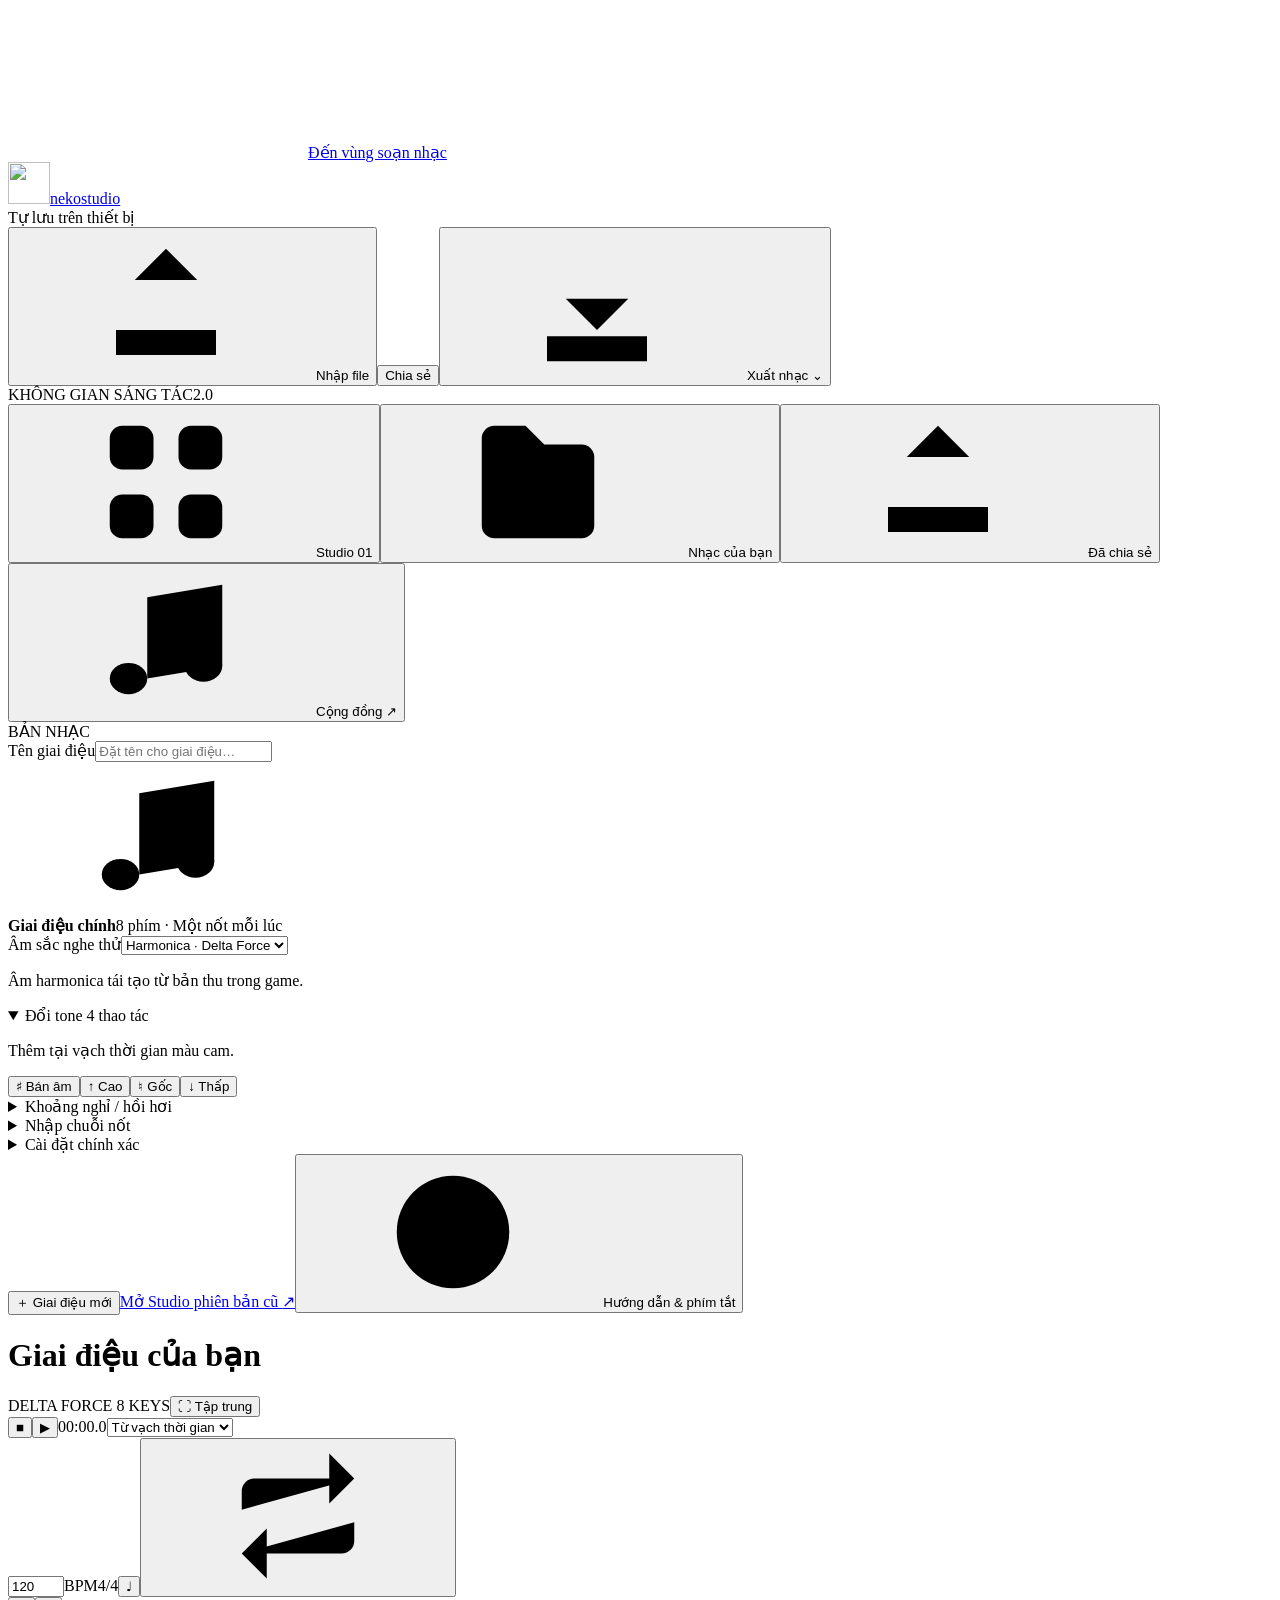
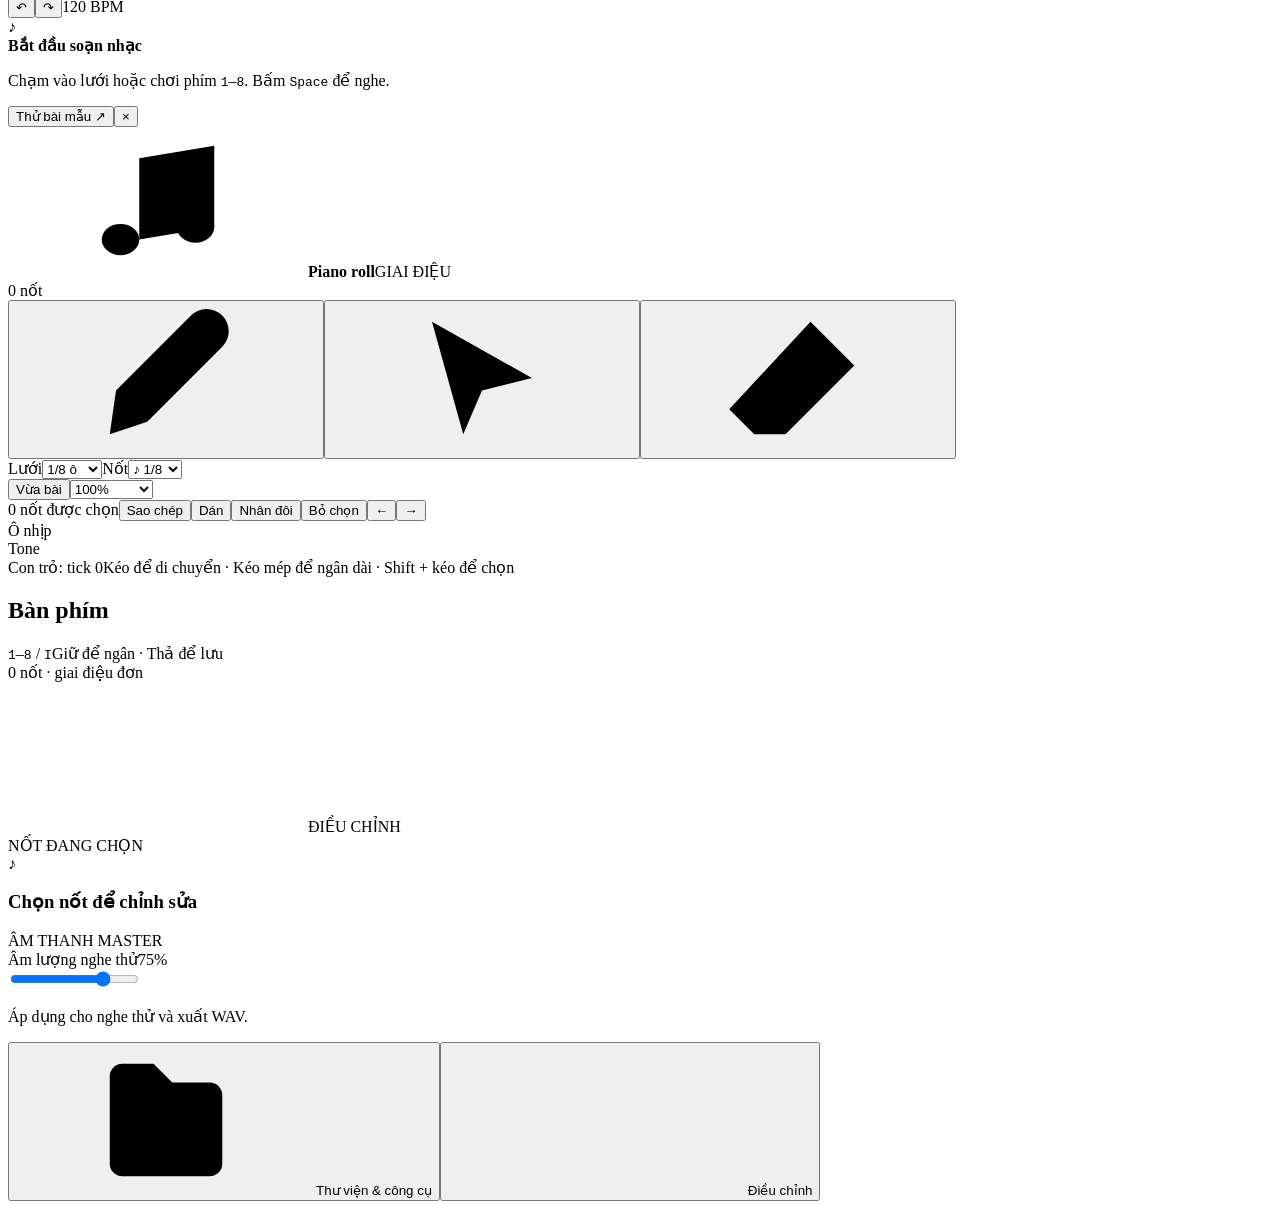
==== commit 4ad96559: "Simplify MIDI panel and remove redundant Studio copy (compiled web only)" ====
--- a/index.html
+++ b/index.html
@@ -1,24 +1,24 @@
 <!doctype html>
 <html lang="vi">
-<head><meta charset="utf-8"><meta name="viewport" content="width=device-width,initial-scale=1"><meta name="theme-color" content="#081411"><title>Neko Studio · Không gian cho giai điệu của bạn</title><meta name="description" content="Trình soạn nhạc 8 phím cho Neko Auto Music. Soạn giai điệu đơn, nghe thử và xuất file .nekomusic."><link rel="icon" type="image/png" href="/neko-music-studio/assets/favicon-Vps4EDx6.png">  <script type="module" crossorigin src="/neko-music-studio/assets/main-gHcrDTxo.js"></script>
+<head><meta charset="utf-8"><meta name="viewport" content="width=device-width,initial-scale=1"><meta name="theme-color" content="#081411"><title>Neko Studio · Không gian cho giai điệu của bạn</title><meta name="description" content="Trình soạn nhạc 8 phím cho Neko Auto Music. Soạn giai điệu đơn, nghe thử và xuất file .nekomusic."><link rel="icon" type="image/png" href="/neko-music-studio/assets/favicon-Vps4EDx6.png">  <script type="module" crossorigin src="/neko-music-studio/assets/main-DPwvw1Bp.js"></script>
   <link rel="modulepreload" crossorigin href="/neko-music-studio/assets/modulepreload-polyfill-CSRv37U6.js">
-  <link rel="modulepreload" crossorigin href="/neko-music-studio/assets/published-time.mjs_v_20261021-studio2-DB8yrjFi.js">
+  <link rel="modulepreload" crossorigin href="/neko-music-studio/assets/published-time.mjs_v_20261021-studio2-KW-85WRY.js">
   <link rel="modulepreload" crossorigin href="/neko-music-studio/assets/delta-reed-profiles-_LOy9lIZ.js">
-  <link rel="stylesheet" crossorigin href="/neko-music-studio/assets/published-time-BNhq8g3c.css">
-  <link rel="stylesheet" crossorigin href="/neko-music-studio/assets/main-Cn837vq4.css">
+  <link rel="stylesheet" crossorigin href="/neko-music-studio/assets/published-time-DIHHh4za.css">
+  <link rel="stylesheet" crossorigin href="/neko-music-studio/assets/main-DblOr6_J.css">
 </head>
 <body class="studio-v2"><svg class="svg-defs" xmlns="http://www.w3.org/2000/svg" aria-hidden="true"><defs><symbol id="i-grid" viewBox="0 0 24 24"><rect x="3" y="3" width="7" height="7" rx="2"/><rect x="14" y="3" width="7" height="7" rx="2"/><rect x="3" y="14" width="7" height="7" rx="2"/><rect x="14" y="14" width="7" height="7" rx="2"/></symbol><symbol id="i-note" viewBox="0 0 24 24"><path d="M9 18V5l12-2v13M9 9l12-2"/><ellipse cx="6" cy="18" rx="3" ry="2.5"/><ellipse cx="18" cy="16" rx="3" ry="2.5"/></symbol><symbol id="i-folder" viewBox="0 0 24 24"><path d="M3 7V5a2 2 0 0 1 2-2h5l3 3h6a2 2 0 0 1 2 2v11a2 2 0 0 1-2 2H5a2 2 0 0 1-2-2Z"/><path d="M3 10h18"/></symbol><symbol id="i-upload" viewBox="0 0 24 24"><path d="M12 16V3m-5 5 5-5 5 5M4 16v4h16v-4"/></symbol><symbol id="i-download" viewBox="0 0 24 24"><path d="M12 3v13m-5-5 5 5 5-5M4 17v4h16v-4"/></symbol><symbol id="i-pencil" viewBox="0 0 24 24"><path d="m15 4 5 5M3 21l6-2L21 7a2 2 0 0 0-5-5L4 14Z"/></symbol><symbol id="i-cursor" viewBox="0 0 24 24"><path d="m4 3 16 9-8 2-3 7Z"/></symbol><symbol id="i-erase" viewBox="0 0 24 24"><path d="m14 3 7 7-11 11H5l-4-4ZM8 9l7 7M10 21h12"/></symbol><symbol id="i-loop" viewBox="0 0 24 24"><path d="m17 2 4 4-4 4M3 11V8a2 2 0 0 1 2-2h16M7 22l-4-4 4-4m14-1v3a2 2 0 0 1-2 2H3"/></symbol><symbol id="i-sliders" viewBox="0 0 24 24"><path d="M5 3v7m0 4v7m7-18v12m0 4v2m7-18v3m0 4v11M2 10h6m1 5h6m1-9h6"/></symbol><symbol id="i-help" viewBox="0 0 24 24"><circle cx="12" cy="12" r="9"/><path d="M9 9a3 3 0 1 1 4 3c-1 .5-1 1-1 2m0 3h.01"/></symbol></defs></svg><a class="skip-link" href="#studioMain">Đến vùng soạn nhạc</a>
-<header class="topbar"><a class="brand" href="./" aria-label="Neko Studio"><img class="brand-icon" src="/neko-music-studio/assets/neko-logo-C8vEP1AW.webp" alt="" width="42" height="42"><span>neko<span class="brand-light">studio</span><small>YOUR LITTLE MUSIC UNIVERSE</small></span></a><div class="project-header"><span class="project-location">Không gian của bạn <span>/</span> Studio</span><div class="save-indicator" id="saveStatus" role="status">Tự lưu trên thiết bị</div></div><div class="header-actions"><button id="importBtn" class="quiet"><svg aria-hidden="true"><use href="#i-upload"/></svg>Nhập file</button><button id="uploadBtn" class="quiet">Chia sẻ</button><button id="exportMenuBtn" class="primary"><svg aria-hidden="true"><use href="#i-download"/></svg>Xuất nhạc <span>⌄</span></button></div><input id="fileInput" type="file" accept=".nekomusic,.json,.mid,.midi,application/json,audio/midi" hidden></header>
+<header class="topbar"><a class="brand" href="./" aria-label="Neko Studio"><img class="brand-icon" src="/neko-music-studio/assets/neko-logo-C8vEP1AW.webp" alt="" width="42" height="42"><span>neko<span class="brand-light">studio</span></span></a><div class="project-header"><div class="save-indicator" id="saveStatus" role="status">Tự lưu trên thiết bị</div></div><div class="header-actions"><button id="importBtn" class="quiet"><svg aria-hidden="true"><use href="#i-upload"/></svg>Nhập file</button><button id="uploadBtn" class="quiet">Chia sẻ</button><button id="exportMenuBtn" class="primary"><svg aria-hidden="true"><use href="#i-download"/></svg>Xuất nhạc <span>⌄</span></button></div><input id="fileInput" type="file" accept=".nekomusic,.json,.mid,.midi,application/json,audio/midi" hidden></header>
 <main class="workspace">
-<aside class="sidebar" id="toolsSidebar" aria-label="Thư viện và công cụ"><div class="sidebar-top"><span class="side-heading">KHÔNG GIAN SÁNG TÁC</span><span class="version-pill">2.0</span></div><nav class="studio-tabs" aria-label="Không gian sáng tác"><button class="active-tab" data-studio-tab="editor" aria-pressed="true"><svg aria-hidden="true"><use href="#i-grid"/></svg>Studio <span class="nav-shortcut">01</span></button><button data-studio-tab="drafts" aria-pressed="false"><svg aria-hidden="true"><use href="#i-folder"/></svg>Nhạc của bạn</button><button data-studio-tab="published" aria-pressed="false"><svg aria-hidden="true"><use href="#i-upload"/></svg>Đã chia sẻ</button><button id="communityBtn"><svg aria-hidden="true"><use href="#i-note"/></svg>Cộng đồng <span class="nav-shortcut">↗</span></button></nav><div class="sidebar-divider"></div><div class="section-heading">BẢN NHẠC</div><label for="title">Tên giai điệu</label><input id="title" maxlength="100" placeholder="Đặt tên cho giai điệu…"><section class="sound-card"><div class="sound-icon"><svg aria-hidden="true"><use href="#i-note"/></svg></div><div><strong>Giai điệu chính</strong><span>8 phím · Một nốt mỗi lúc</span></div><span class="track-light"></span></section><label for="instrument">Âm sắc nghe thử</label><select id="instrument"><option value="delta" selected>Harmonica · Delta Force</option><option value="soft">Piano mềm</option><option value="pluck">Dây gảy</option><option value="flute">Sáo nhẹ</option></select><p class="hint small-hint">Âm harmonica tái tạo từ bản thu trong game; tiếng nền đã được loại bỏ.</p><details class="tool-details" open><summary>Đổi tone <span>4 thao tác</span></summary><p class="hint">Thêm tại vạch thời gian màu cam.</p><div class="control-buttons"><button data-control="SEMITONE">♯ Bán âm</button><button data-control="PITCH_UP">↑ Cao</button><button data-control="NATURAL_PITCH">♮ Gốc</button><button data-control="PITCH_DOWN">↓ Thấp</button></div></details><details class="tool-details"><summary>Khoảng nghỉ / hồi hơi</summary><label for="restTicks">Thời gian nghỉ (tick)</label><input id="restTicks" type="number" min="1" max="2147483647" value="20"><p id="restHint" class="hint"></p><button id="restBtn" class="wide rest-button">＋ Chèn khoảng nghỉ</button></details><details class="tool-details"><summary>Nhập chuỗi nốt</summary><label for="sequence">Giai điệu dạng số</label><textarea id="sequence" rows="3" placeholder="1 2 3 5 - i"></textarea><p class="hint">1–8 là phím, dấu - là nghỉ, i là phím 8.</p><button id="sequenceBtn" class="wide">＋ Thêm tại vạch thời gian</button></details><details class="tool-details"><summary>Cài đặt chính xác</summary><label for="tps">Tick / giây</label><input id="tps" type="number" min="1" max="1000" value="20"><p id="tempoHint" class="hint"></p><button id="jsonBtn" class="quiet wide">{ } Xem dữ liệu .nekomusic</button></details><div class="sidebar-bottom"><button id="newBtn" class="wide new-project">＋ Giai điệu mới</button><a class="classic-link" href="classic/">Mở Studio phiên bản cũ <span>↗</span></a><button id="helpBtn" class="quiet wide help-trigger"><svg aria-hidden="true"><use href="#i-help"/></svg>Hướng dẫn & phím tắt</button></div></aside>
-<section id="libraryPanel" class="library-panel" hidden><div class="eyebrow">THƯ VIỆN CỦA BẠN</div><h1 id="libraryTitle">Nhạc nháp</h1><div class="community-actions"><button id="draftNew" class="primary">＋ Bản nhạc mới</button><button id="publishedRefresh">↻ Làm mới</button><button id="publishedLogin">Đăng nhập</button></div><p id="libraryStatus" role="status"></p><div id="libraryList"></div><button id="publishedMore" hidden>Xem thêm</button></section><div class="editor" id="studioMain" tabindex="-1"><div class="editor-heading"><div><div class="eyebrow"><span class="live-dot"></span> LET'S MAKE A LITTLE MUSIC</div><h1 id="songHeading">Giai điệu của bạn</h1><p>Một vài nốt nhỏ. Một chút cảm hứng. Cả thế giới của bạn.</p></div><div class="heading-tools"><span class="format-badge">DELTA FORCE <span>8 KEYS</span></span><button id="focusBtn" class="quiet" aria-pressed="false" title="Ẩn bảng bên để tập trung">⛶ <span>Tập trung</span></button></div></div><div class="transport" aria-label="Điều khiển phát nhạc"><div class="transport-left"><button id="stopBtn" class="stop" aria-label="Dừng và về đầu">■</button><button id="playBtn" class="play" aria-label="Nghe thử" title="Phát / tạm dừng · Space">▶</button><span id="playTime" class="time">00:00.0</span><select id="playMode" aria-label="Vị trí bắt đầu nghe"><option value="cursor">Từ vạch thời gian</option><option value="start">Từ đầu bài</option></select></div><div class="transport-center"><label class="bpm-control" for="bpm"><input id="bpm" type="number" min="20" max="400" step="1" value="120" title="Đổi tốc độ bài nhạc · 20–400 BPM"><span>BPM</span></label><span class="signature">4/4</span><button id="metronomeBtn" aria-label="Máy đếm nhịp" aria-pressed="false" title="Bật / tắt máy đếm nhịp">♩</button><button id="loopBtn" aria-label="Lặp đoạn" aria-pressed="false" title="Lặp đoạn hoặc toàn bài"><svg aria-hidden="true"><use href="#i-loop"/></svg></button></div><div class="transport-right"><button id="undoBtn" aria-label="Hoàn tác" title="Hoàn tác · Ctrl+Z">↶</button><button id="redoBtn" aria-label="Làm lại" title="Làm lại · Ctrl+Shift+Z">↷</button><span id="tempoBadge" class="sr-only">120 BPM</span></div></div><section class="welcome-card" id="welcomeCard"><div class="welcome-art" aria-hidden="true">♪</div><div><strong>Giai điệu đầu tiên, bắt đầu từ bạn.</strong><p>Chạm vào lưới hoặc chơi phím <kbd>1</kbd>–<kbd>8</kbd>. Bấm <kbd>Space</kbd> để nghe.</p></div><button id="demoBtn" class="welcome-demo">Thử bài mẫu <span>↗</span></button><button id="dismissWelcome" class="quiet dismiss" aria-label="Ẩn gợi ý bắt đầu">×</button></section><section class="roll-card" aria-label="Vùng soạn giai điệu"><div class="roll-top"><div class="roll-title"><svg aria-hidden="true"><use href="#i-note"/></svg><strong>Piano roll</strong><span class="mono-pill">GIAI ĐIỆU</span></div><span id="rollSummary">0 nốt</span></div><div class="selection-toolbar"><div class="tool-group" aria-label="Công cụ soạn"><button id="drawTool" aria-pressed="true" aria-label="Vẽ nốt" title="Vẽ nốt · B"><svg aria-hidden="true"><use href="#i-pencil"/></svg></button><button id="multiSelect" aria-pressed="false" aria-label="Chọn nhiều nốt" title="Chọn vùng · V"><svg aria-hidden="true"><use href="#i-cursor"/></svg></button><button id="eraseTool" aria-pressed="false" aria-label="Tẩy nốt" title="Tẩy nốt · E"><svg aria-hidden="true"><use href="#i-erase"/></svg></button></div><div class="grid-settings"><label for="step">Lưới</label><select id="step"><option value="1">1/40 ô</option><option value="2">1/20 ô</option><option value="5" selected>1/8 ô</option><option value="10">1/4 ô</option><option value="20">1/2 ô</option></select><label for="duration">Nốt</label><select id="duration"><option value="1">1 tick</option><option value="5" selected>♪ 1/8</option><option value="10">♩ 1/4</option><option value="20">𝅗𝅥 1/2</option><option value="40">𝅝 1 ô</option></select></div><div class="zoom-controls"><button id="fitBtn" class="quiet">Vừa bài</button><select id="zoom" aria-label="Độ phóng đại"><option value="4">Thu nhỏ</option><option value="6" selected>100%</option><option value="10">Phóng lớn</option></select></div></div><div class="selection-actions"><span id="selectionCount">0 nốt được chọn</span><button id="copyNotes">Sao chép</button><button id="pasteNotes">Dán</button><button id="duplicateBtn">Nhân đôi</button><button id="clearSelection">Bỏ chọn</button><span class="page-buttons"><button id="prevPage" class="quiet" aria-label="Trang nhạc trước">←</button><button id="nextPage" class="quiet" aria-label="Trang nhạc sau">→</button></span></div><section id="singleNoteNotice" class="warnings" aria-live="polite" hidden><p id="conflictMessage"></p><button id="keepHighestBtn">Giữ nốt cao nhất</button></section><div id="rollScroll" class="roll-scroll"><div id="roll" class="roll"><div class="sticky-labels"><div class="ruler-label">Ô nhịp</div><div class="control-label">Tone</div><div id="rowLabels"></div></div><div id="canvas" class="canvas"><div id="ruler" class="ruler"></div><div id="controlLane" class="control-lane"></div><div id="noteGrid" class="note-grid"></div><div id="loopRegion" class="loop-region" hidden></div><div id="playhead" class="playhead"><span></span></div></div></div></div><div class="roll-footer"><span id="cursorLabel">Con trỏ: tick 0</span><span class="roll-tip">Kéo để di chuyển · Kéo mép để ngân dài · Shift + kéo để chọn</span></div></section>
-<div id="loopSettings" class="loop-settings" hidden><svg aria-hidden="true"><use href="#i-loop"/></svg><span>Đoạn lặp</span><label for="loopStart">Từ tick</label><input id="loopStart" type="number" min="0" value="0"><label for="loopEnd">Đến tick</label><input id="loopEnd" type="number" min="1" value="160"><button id="loopSelectionBtn" class="quiet">Lấy vùng chọn</button></div><section class="keyboard-card"><div class="keyboard-heading"><div><span class="eyebrow">PLAY SOMETHING</span><h2>Chơi một chút, viết một bài.</h2></div><span class="keyboard-shortcut"><kbd>1</kbd>–<kbd>8</kbd> / <kbd>I</kbd><span>Giữ để ngân · Thả để lưu</span></span></div><div id="keyboard" class="keyboard"></div><div class="preview-note">Chạm nhanh để thêm nốt. Giữ lâu để tự ghi độ dài theo tay bạn.</div></section>
+<aside class="sidebar" id="toolsSidebar" aria-label="Thư viện và công cụ"><div class="sidebar-top"><span class="side-heading">KHÔNG GIAN SÁNG TÁC</span><span class="version-pill">2.0</span></div><nav class="studio-tabs" aria-label="Không gian sáng tác"><button class="active-tab" data-studio-tab="editor" aria-pressed="true"><svg aria-hidden="true"><use href="#i-grid"/></svg>Studio <span class="nav-shortcut">01</span></button><button data-studio-tab="drafts" aria-pressed="false"><svg aria-hidden="true"><use href="#i-folder"/></svg>Nhạc của bạn</button><button data-studio-tab="published" aria-pressed="false"><svg aria-hidden="true"><use href="#i-upload"/></svg>Đã chia sẻ</button><button id="communityBtn"><svg aria-hidden="true"><use href="#i-note"/></svg>Cộng đồng <span class="nav-shortcut">↗</span></button></nav><div class="sidebar-divider"></div><div class="section-heading">BẢN NHẠC</div><label for="title">Tên giai điệu</label><input id="title" maxlength="100" placeholder="Đặt tên cho giai điệu…"><section class="sound-card"><div class="sound-icon"><svg aria-hidden="true"><use href="#i-note"/></svg></div><div><strong>Giai điệu chính</strong><span>8 phím · Một nốt mỗi lúc</span></div><span class="track-light"></span></section><label for="instrument">Âm sắc nghe thử</label><select id="instrument"><option value="delta" selected>Harmonica · Delta Force</option><option value="soft">Piano mềm</option><option value="pluck">Dây gảy</option><option value="flute">Sáo nhẹ</option></select><p class="hint small-hint">Âm harmonica tái tạo từ bản thu trong game.</p><details class="tool-details" open><summary>Đổi tone <span>4 thao tác</span></summary><p class="hint">Thêm tại vạch thời gian màu cam.</p><div class="control-buttons"><button data-control="SEMITONE">♯ Bán âm</button><button data-control="PITCH_UP">↑ Cao</button><button data-control="NATURAL_PITCH">♮ Gốc</button><button data-control="PITCH_DOWN">↓ Thấp</button></div></details><details class="tool-details"><summary>Khoảng nghỉ / hồi hơi</summary><label for="restTicks">Thời gian nghỉ (tick)</label><input id="restTicks" type="number" min="1" max="2147483647" value="20"><p id="restHint" class="hint"></p><button id="restBtn" class="wide rest-button">＋ Chèn khoảng nghỉ</button></details><details class="tool-details"><summary>Nhập chuỗi nốt</summary><label for="sequence">Giai điệu dạng số</label><textarea id="sequence" rows="3" placeholder="1 2 3 5 - i"></textarea><p class="hint">1–8 là phím, dấu - là nghỉ, i là phím 8.</p><button id="sequenceBtn" class="wide">＋ Thêm tại vạch thời gian</button></details><details class="tool-details"><summary>Cài đặt chính xác</summary><label for="tps">Tick / giây</label><input id="tps" type="number" min="1" max="1000" value="20"><p id="tempoHint" class="hint"></p><button id="jsonBtn" class="quiet wide">{ } Xem dữ liệu .nekomusic</button></details><div class="sidebar-bottom"><button id="newBtn" class="wide new-project">＋ Giai điệu mới</button><a class="classic-link" href="classic/">Mở Studio phiên bản cũ <span>↗</span></a><button id="helpBtn" class="quiet wide help-trigger"><svg aria-hidden="true"><use href="#i-help"/></svg>Hướng dẫn & phím tắt</button></div></aside>
+<section id="libraryPanel" class="library-panel" hidden><div class="eyebrow">THƯ VIỆN CỦA BẠN</div><h1 id="libraryTitle">Nhạc nháp</h1><div class="community-actions"><button id="draftNew" class="primary">＋ Bản nhạc mới</button><button id="publishedRefresh">↻ Làm mới</button><button id="publishedLogin">Đăng nhập</button></div><p id="libraryStatus" role="status"></p><div id="libraryList"></div><button id="publishedMore" hidden>Xem thêm</button></section><div class="editor" id="studioMain" tabindex="-1"><div class="editor-heading"><div><h1 id="songHeading">Giai điệu của bạn</h1></div><div class="heading-tools"><span class="format-badge">DELTA FORCE <span>8 KEYS</span></span><button id="focusBtn" class="quiet" aria-pressed="false" title="Ẩn bảng bên để tập trung">⛶ <span>Tập trung</span></button></div></div><div class="transport" aria-label="Điều khiển phát nhạc"><div class="transport-left"><button id="stopBtn" class="stop" aria-label="Dừng và về đầu">■</button><button id="playBtn" class="play" aria-label="Nghe thử" title="Phát / tạm dừng · Space">▶</button><span id="playTime" class="time">00:00.0</span><select id="playMode" aria-label="Vị trí bắt đầu nghe"><option value="cursor">Từ vạch thời gian</option><option value="start">Từ đầu bài</option></select></div><div class="transport-center"><label class="bpm-control" for="bpm"><input id="bpm" type="number" min="20" max="400" step="1" value="120" title="Đổi tốc độ bài nhạc · 20–400 BPM"><span>BPM</span></label><span class="signature">4/4</span><button id="metronomeBtn" aria-label="Máy đếm nhịp" aria-pressed="false" title="Bật / tắt máy đếm nhịp">♩</button><button id="loopBtn" aria-label="Lặp đoạn" aria-pressed="false" title="Lặp đoạn hoặc toàn bài"><svg aria-hidden="true"><use href="#i-loop"/></svg></button></div><div class="transport-right"><button id="undoBtn" aria-label="Hoàn tác" title="Hoàn tác · Ctrl+Z">↶</button><button id="redoBtn" aria-label="Làm lại" title="Làm lại · Ctrl+Shift+Z">↷</button><span id="tempoBadge" class="sr-only">120 BPM</span></div></div><section class="welcome-card" id="welcomeCard"><div class="welcome-art" aria-hidden="true">♪</div><div><strong>Bắt đầu soạn nhạc</strong><p>Chạm vào lưới hoặc chơi phím <kbd>1</kbd>–<kbd>8</kbd>. Bấm <kbd>Space</kbd> để nghe.</p></div><button id="demoBtn" class="welcome-demo">Thử bài mẫu <span>↗</span></button><button id="dismissWelcome" class="quiet dismiss" aria-label="Ẩn gợi ý bắt đầu">×</button></section><section class="roll-card" aria-label="Vùng soạn giai điệu"><div class="roll-top"><div class="roll-title"><svg aria-hidden="true"><use href="#i-note"/></svg><strong>Piano roll</strong><span class="mono-pill">GIAI ĐIỆU</span></div><span id="rollSummary">0 nốt</span></div><div class="selection-toolbar"><div class="tool-group" aria-label="Công cụ soạn"><button id="drawTool" aria-pressed="true" aria-label="Vẽ nốt" title="Vẽ nốt · B"><svg aria-hidden="true"><use href="#i-pencil"/></svg></button><button id="multiSelect" aria-pressed="false" aria-label="Chọn nhiều nốt" title="Chọn vùng · V"><svg aria-hidden="true"><use href="#i-cursor"/></svg></button><button id="eraseTool" aria-pressed="false" aria-label="Tẩy nốt" title="Tẩy nốt · E"><svg aria-hidden="true"><use href="#i-erase"/></svg></button></div><div class="grid-settings"><label for="step">Lưới</label><select id="step"><option value="1">1/40 ô</option><option value="2">1/20 ô</option><option value="5" selected>1/8 ô</option><option value="10">1/4 ô</option><option value="20">1/2 ô</option></select><label for="duration">Nốt</label><select id="duration"><option value="1">1 tick</option><option value="5" selected>♪ 1/8</option><option value="10">♩ 1/4</option><option value="20">𝅗𝅥 1/2</option><option value="40">𝅝 1 ô</option></select></div><div class="zoom-controls"><button id="fitBtn" class="quiet">Vừa bài</button><select id="zoom" aria-label="Độ phóng đại"><option value="4">Thu nhỏ</option><option value="6" selected>100%</option><option value="10">Phóng lớn</option></select></div></div><div class="selection-actions"><span id="selectionCount">0 nốt được chọn</span><button id="copyNotes">Sao chép</button><button id="pasteNotes">Dán</button><button id="duplicateBtn">Nhân đôi</button><button id="clearSelection">Bỏ chọn</button><span class="page-buttons"><button id="prevPage" class="quiet" aria-label="Trang nhạc trước">←</button><button id="nextPage" class="quiet" aria-label="Trang nhạc sau">→</button></span></div><section id="singleNoteNotice" class="warnings" aria-live="polite" hidden><p id="conflictMessage"></p><button id="keepHighestBtn">Giữ nốt cao nhất</button></section><div id="rollScroll" class="roll-scroll"><div id="roll" class="roll"><div class="sticky-labels"><div class="ruler-label">Ô nhịp</div><div class="control-label">Tone</div><div id="rowLabels"></div></div><div id="canvas" class="canvas"><div id="ruler" class="ruler"></div><div id="controlLane" class="control-lane"></div><div id="noteGrid" class="note-grid"></div><div id="loopRegion" class="loop-region" hidden></div><div id="playhead" class="playhead"><span></span></div></div></div></div><div class="roll-footer"><span id="cursorLabel">Con trỏ: tick 0</span><span class="roll-tip">Kéo để di chuyển · Kéo mép để ngân dài · Shift + kéo để chọn</span></div></section>
+<div id="loopSettings" class="loop-settings" hidden><svg aria-hidden="true"><use href="#i-loop"/></svg><span>Đoạn lặp</span><label for="loopStart">Từ tick</label><input id="loopStart" type="number" min="0" value="0"><label for="loopEnd">Đến tick</label><input id="loopEnd" type="number" min="1" value="160"><button id="loopSelectionBtn" class="quiet">Lấy vùng chọn</button></div><section class="keyboard-card"><div class="keyboard-heading"><div><h2>Bàn phím</h2></div><span class="keyboard-shortcut"><kbd>1</kbd>–<kbd>8</kbd> / <kbd>I</kbd><span>Giữ để ngân · Thả để lưu</span></span></div><div id="keyboard" class="keyboard"></div></section>
 <section id="warnings" class="warnings" aria-live="polite" hidden></section>
-<footer class="editor-footer"><span id="stats">0 nốt · giai điệu đơn</span><span>NEKO MUSIC STUDIO <span class="footer-dot">/</span> MADE FOR YOUR MELODY</span></footer></div>
-<aside class="inspector" id="propertiesSidebar" aria-label="Thuộc tính nốt và âm thanh"><div class="inspector-heading"><svg aria-hidden="true"><use href="#i-sliders"/></svg><span>ĐIỀU CHỈNH</span></div><div class="section-heading">NỐT ĐANG CHỌN</div><div id="emptyInspector" class="empty-inspector"><div class="empty-symbol">♪</div><h3>Chọn một nốt nhỏ.</h3><p>Chỉnh thời điểm, cao độ<br>và độ ngân ngay tại đây.</p></div><div id="noteInspector" hidden><div id="selectedBadge" class="selected-badge">PHÍM 1</div><label for="noteKey">Phím / cao độ</label><select id="noteKey"></select><label for="noteTick">Vị trí (tick)</label><input id="noteTick" type="number" min="0" max="2147483647"><div id="noteDurationWrap"><label for="noteDuration">Độ dài (tick)</label><input id="noteDuration" type="number" min="1" max="2147483647"></div><p id="selectedHint" class="hint"></p><div class="transpose-controls"><button id="transposeDown">↓ Hạ phím</button><button id="transposeUp">↑ Nâng phím</button></div><button id="deleteBtn" class="danger wide">Xóa phần đã chọn</button></div><section class="master-section"><div class="section-heading">ÂM THANH <span>MASTER</span></div><div class="volume-heading"><label for="masterVolume">Âm lượng nghe thử</label><output id="volumeValue" for="masterVolume">75%</output></div><input id="masterVolume" type="range" min="0" max="100" value="75"><div class="meter" aria-hidden="true"><div id="masterMeter"></div></div><p class="hint">Áp dụng cho nghe thử và xuất WAV.</p></section><section class="guide"><span class="guide-kicker">MỘT CHÚT GỢI Ý</span><h3>Để giai điệu có chỗ thở.</h3><p>Thêm khoảng nghỉ giữa những câu nhạc để hồi hơi khi chơi trong game.</p><div class="guide-note"><span>♪</span><i></i><span>♫</span><i></i><span>♪</span></div></section><div class="compatibility"><span class="live-dot"></span><div><strong>Sẵn sàng cho Neko</strong><p>Xuất .nekomusic, nhập vào app rồi chơi.</p></div></div></aside>
+<footer class="editor-footer"><span id="stats">0 nốt · giai điệu đơn</span></footer></div>
+<aside class="inspector" id="propertiesSidebar" aria-label="Thuộc tính nốt và âm thanh"><div class="inspector-heading"><svg aria-hidden="true"><use href="#i-sliders"/></svg><span>ĐIỀU CHỈNH</span></div><div class="section-heading">NỐT ĐANG CHỌN</div><div id="emptyInspector" class="empty-inspector"><div class="empty-symbol">♪</div><h3>Chọn nốt để chỉnh sửa</h3></div><div id="noteInspector" hidden><div id="selectedBadge" class="selected-badge">PHÍM 1</div><label for="noteKey">Phím / cao độ</label><select id="noteKey"></select><label for="noteTick">Vị trí (tick)</label><input id="noteTick" type="number" min="0" max="2147483647"><div id="noteDurationWrap"><label for="noteDuration">Độ dài (tick)</label><input id="noteDuration" type="number" min="1" max="2147483647"></div><p id="selectedHint" class="hint"></p><div class="transpose-controls"><button id="transposeDown">↓ Hạ phím</button><button id="transposeUp">↑ Nâng phím</button></div><button id="deleteBtn" class="danger wide">Xóa phần đã chọn</button></div><section class="master-section"><div class="section-heading">ÂM THANH <span>MASTER</span></div><div class="volume-heading"><label for="masterVolume">Âm lượng nghe thử</label><output id="volumeValue" for="masterVolume">75%</output></div><input id="masterVolume" type="range" min="0" max="100" value="75"><div class="meter" aria-hidden="true"><div id="masterMeter"></div></div><p class="hint">Áp dụng cho nghe thử và xuất WAV.</p></section></div></aside>
 </main><nav class="mobile-dock" aria-label="Bảng công cụ"><button id="mobileTools" aria-expanded="false" aria-controls="toolsSidebar"><svg aria-hidden="true"><use href="#i-folder"/></svg>Thư viện & công cụ</button><button id="mobileProperties" aria-expanded="false" aria-controls="propertiesSidebar"><svg aria-hidden="true"><use href="#i-sliders"/></svg>Điều chỉnh</button></nav>
-<dialog id="exportDialog"><div class="dialog-heading"><div><div class="eyebrow">TAKE YOUR MUSIC WITH YOU</div><h2>Giai điệu đi cùng bạn.</h2></div><button data-close-dialog aria-label="Đóng">×</button></div><p>Chọn định dạng bạn muốn mang đi.</p><div class="export-options"><button id="exportBtn" class="export-option"><span class="export-file-icon">N</span><span><strong>Neko Music</strong><small>.nekomusic · Chơi bằng app Neko Auto Music</small></span><span>↗</span></button><button id="exportMidi" class="export-option"><span class="export-file-icon">M</span><span><strong>MIDI</strong><small>.mid · Tiếp tục soạn trong phần mềm làm nhạc</small></span><span>↗</span></button><button id="exportWav" class="export-option"><span class="export-file-icon">W</span><span><strong>Âm thanh WAV</strong><small>.wav · Âm sắc và âm lượng nghe thử hiện tại</small></span><span>↗</span></button></div><p id="exportStatus" role="status"></p></dialog>
-<dialog id="helpDialog"><div class="dialog-heading"><h2>Một bài nhạc, bắt đầu thế nào?</h2><button data-close-dialog aria-label="Đóng">×</button></div><ol class="help-steps"><li><strong>Chơi hoặc vẽ nốt.</strong><p>Chạm lưới hoặc dùng phím 1–8. Giữ để ngân dài.</p></li><li><strong>Nghe và chỉnh theo ý bạn.</strong><p>Kéo nốt theo hai chiều. Kéo mép phải để đổi độ dài. Shift + kéo vùng trống để chọn nhóm.</p></li><li><strong>Mang giai điệu đi chơi.</strong><p>Xuất .nekomusic để nhập vào app. MIDI và WAV dành cho chỉnh tiếp hoặc nghe lại.</p></li></ol><div class="shortcut-list"><span>Phát / tạm dừng <kbd>Space</kbd></span><span>Vẽ / chọn / tẩy <kbd>B / V / E</kbd></span><span>Hoàn tác <kbd>Ctrl Z</kbd></span><span>Sao chép / dán <kbd>Ctrl C / V</kbd></span><span>Chọn tất cả <kbd>Ctrl A</kbd></span><span>Xóa phần đã chọn <kbd>Delete</kbd></span></div><p>Bản nháp tự lưu trên trình duyệt hiện tại. Xuất file để giữ bản riêng hoặc chuyển thiết bị. BPM điều chỉnh tốc độ bài; độ chính xác của tick được giữ riêng để app đọc đúng.</p></dialog>
+<dialog id="exportDialog"><div class="dialog-heading"><div><h2>Xuất nhạc</h2></div><button data-close-dialog aria-label="Đóng">×</button></div><div class="export-options"><button id="exportBtn" class="export-option"><span class="export-file-icon">N</span><span><strong>Neko Music</strong><small>.nekomusic · Chơi bằng app Neko Auto Music</small></span><span>↗</span></button><button id="exportMidi" class="export-option"><span class="export-file-icon">M</span><span><strong>MIDI</strong><small>.mid · Tiếp tục soạn trong phần mềm làm nhạc</small></span><span>↗</span></button><button id="exportWav" class="export-option"><span class="export-file-icon">W</span><span><strong>Âm thanh WAV</strong><small>.wav · Âm sắc và âm lượng nghe thử hiện tại</small></span><span>↗</span></button></div><p id="exportStatus" role="status"></p></dialog>
+<dialog id="helpDialog"><div class="dialog-heading"><h2>Hướng dẫn & phím tắt</h2><button data-close-dialog aria-label="Đóng">×</button></div><ol class="help-steps"><li><strong>Chơi hoặc vẽ nốt.</strong><p>Chạm lưới hoặc dùng phím 1–8. Giữ để ngân dài.</p></li><li><strong>Nghe và chỉnh theo ý bạn.</strong><p>Kéo nốt theo hai chiều. Kéo mép phải để đổi độ dài. Shift + kéo vùng trống để chọn nhóm.</p></li><li><strong>Mang giai điệu đi chơi.</strong><p>Xuất .nekomusic để nhập vào app. MIDI và WAV dành cho chỉnh tiếp hoặc nghe lại.</p></li></ol><div class="shortcut-list"><span>Phát / tạm dừng <kbd>Space</kbd></span><span>Vẽ / chọn / tẩy <kbd>B / V / E</kbd></span><span>Hoàn tác <kbd>Ctrl Z</kbd></span><span>Sao chép / dán <kbd>Ctrl C / V</kbd></span><span>Chọn tất cả <kbd>Ctrl A</kbd></span><span>Xóa phần đã chọn <kbd>Delete</kbd></span></div><p>Bản nháp tự lưu trên trình duyệt hiện tại. Xuất file để giữ bản riêng hoặc chuyển thiết bị. BPM điều chỉnh tốc độ bài; độ chính xác của tick được giữ riêng để app đọc đúng.</p></dialog>
 <dialog id="midiDialog"><div class="dialog-heading"><h2>Đưa MIDI vào Neko</h2><button data-close-dialog aria-label="Đóng">×</button></div><p>Chọn bè giai điệu. Khi chuyển về 8 phím, nốt ngoài dải sẽ được đưa về quãng phù hợp và làm tròn cao độ. Hợp âm được rút thành một giai điệu.</p><label for="midiTrack">Bè nhạc</label><select id="midiTrack"></select><label for="midiPolicy">Khi nhiều nốt cùng phát</label><select id="midiPolicy"><option value="highest">Giữ nốt cao nhất</option><option value="lowest">Giữ nốt thấp nhất</option></select><p id="midiSummary" role="status"></p><div class="dialog-actions"><button id="midiImportConfirm" class="primary">Chuyển thành bản nháp mới</button></div></dialog>
 <dialog id="jsonDialog"><div class="dialog-heading"><h2>Dữ liệu .nekomusic</h2><button id="closeJson" aria-label="Đóng">✕</button></div><p>Đây là dữ liệu app sẽ đọc khi nhập bài.</p><pre id="jsonOutput"></pre><button id="copyJson" class="primary">Sao chép JSON</button></dialog>
 <dialog id="confirmDialog"><h2 id="confirmTitle">Thay bản nhạc?</h2><p id="confirmMessage"></p><div class="dialog-actions"><button id="cancelConfirm">Giữ bài hiện tại</button><button id="acceptConfirm" class="primary">Tiếp tục</button></div></dialog>
